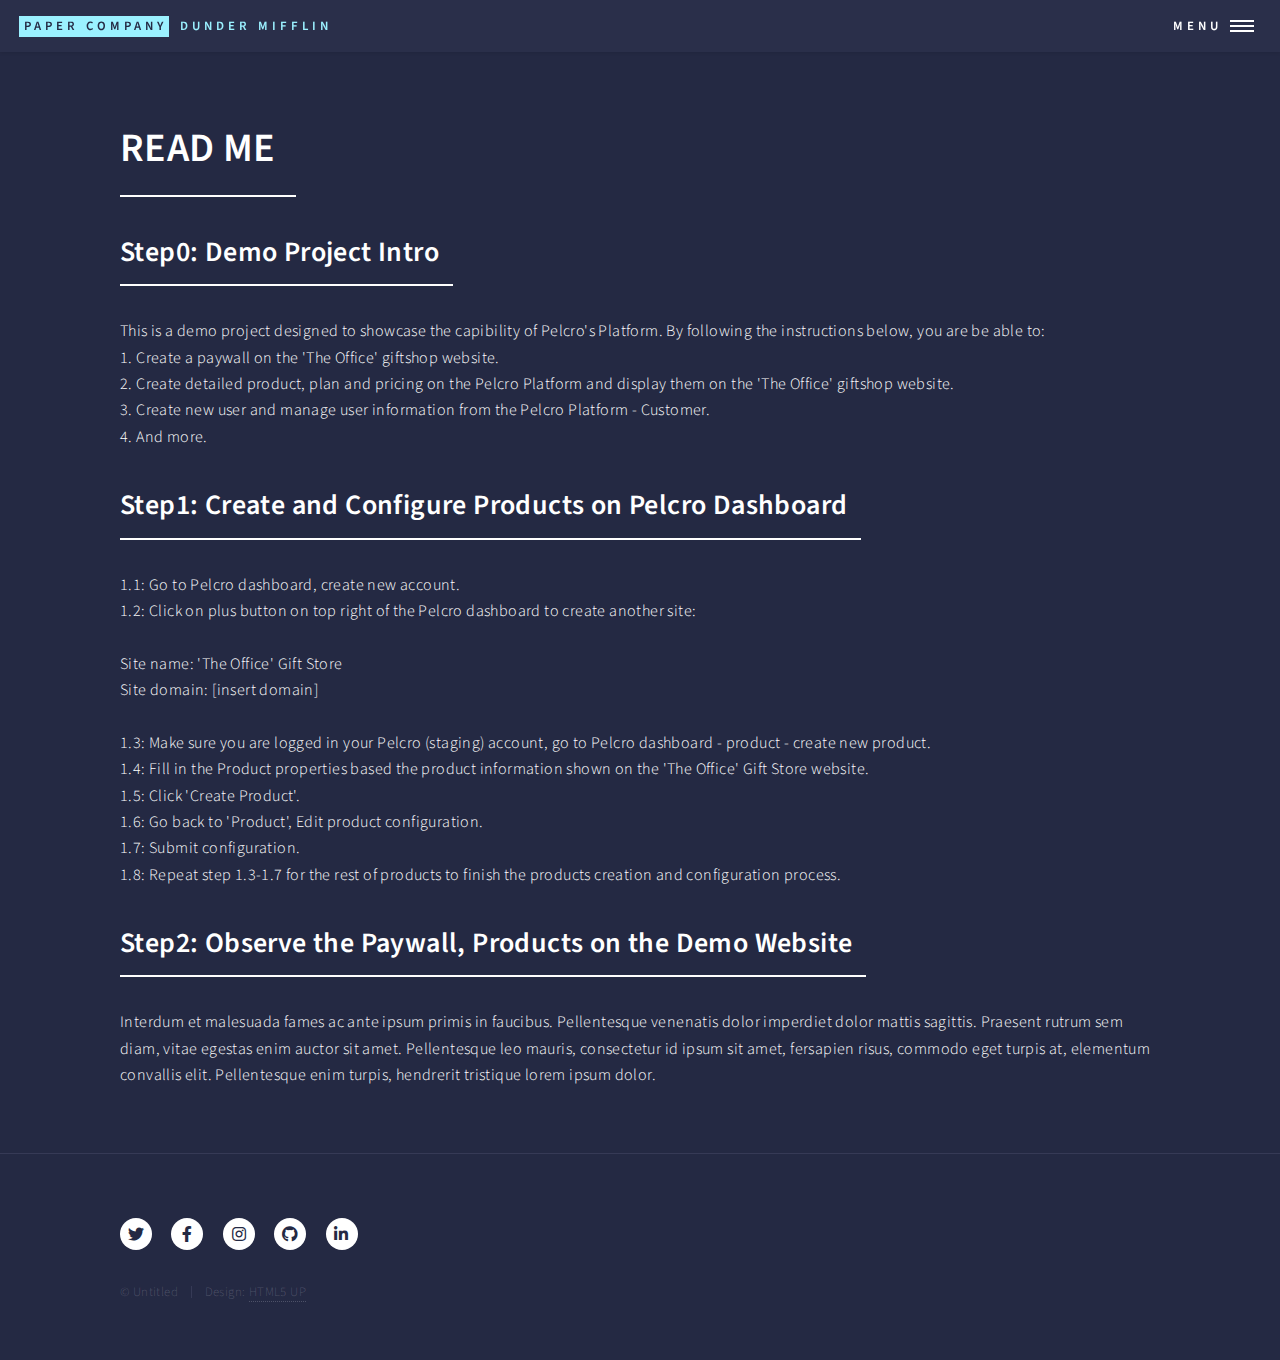
==== instructions.html @ be185d5e "deleted readme" ====
<!DOCTYPE HTML>
<!--
	Forty by HTML5 UP
	html5up.net | @ajlkn
	Free for personal and commercial use under the CCA 3.0 license (html5up.net/license)
-->
<html>
	<head>
			<title>README</title>
		<meta charset="utf-8" />
		<meta name="viewport" content="width=device-width, initial-scale=1, user-scalable=no" />
		<link rel="stylesheet" href="assets/css/main.css" />
		<noscript><link rel="stylesheet" href="assets/css/noscript.css" /></noscript>
	</head>
	<body class="is-preload">

		<!-- Wrapper -->
			<div id="wrapper">

				<!-- Header -->
					<header id="header">
						<a href="index.html" class="logo"><strong>Paper Company</strong> <span>Dunder Mifflin</span></a>
						<nav>
							<a href="#menu">Menu</a>
						</nav>
					</header>

				<!-- Menu -->
					<nav id="menu">
						<ul class="links">
							<li><a href="index.html">Home</a></li>
							<li><a href="instructions.html">READ ME</a></li>
						</ul>
						<ul class="actions stacked">
							<li><a href="index.html?view=register" class="button primary fit">Sign Up</a></li>
							<li><a href="index.html?view=login" class="button fit">Log In</a></li>
						</ul>
					</nav>

				<!-- Main -->
					<div id="main" class="alt">

						<!-- One -->
							<section id="one">
								<div class="inner">




									<header class="major">
										<h1>READ ME</h1>
									</header>


									<header class="major">
										<h2>Step0: Demo Project Intro</h1>

									</header>
										<p>This is a demo project designed to showcase the capibility of Pelcro's Platform. By following the instructions below, you are be able to: <br>
											1. Create a paywall on the 'The Office' giftshop website. <br>
											2. Create detailed product, plan and pricing on the Pelcro Platform and display them on the 'The Office' giftshop website. <br>
											3. Create new user and manage user information from the Pelcro Platform - Customer. <br>
											4. And more. </p>


									<header class="major">
										<h2>Step1: Create and Configure Products on Pelcro Dashboard</h1>

									</header>
									<p>1.1: Go to Pelcro dashboard, create new account.<br>

										1.2: Click on plus button on top right of the Pelcro dashboard to create another site: <br>
										<br>
										Site name: 'The Office' Gift Store <br>
										Site domain: [insert domain] <br><br>
										1.3: Make sure you are logged in your Pelcro (staging) account, go to Pelcro dashboard - product - create new product. <br>
										1.4: Fill in the Product properties based the product information shown on the 'The Office' Gift Store website. <br>
										1.5: Click 'Create Product'. <br>
										1.6: Go back to 'Product', Edit product configuration. <br>
										1.7: Submit configuration. <br>
										1.8: Repeat step 1.3-1.7 for the rest of products to finish the products creation and configuration process.


									</p>



									<header class="major">
										<h2>Step2: Observe the Paywall, Products on the Demo Website</h1>

									</header>
										<p>Interdum et malesuada fames ac ante ipsum primis in faucibus. Pellentesque venenatis dolor imperdiet dolor mattis sagittis. Praesent rutrum sem diam, vitae egestas enim auctor sit amet. Pellentesque leo mauris, consectetur id ipsum sit amet, fersapien risus, commodo eget turpis at, elementum convallis elit. Pellentesque enim turpis, hendrerit tristique lorem ipsum dolor.</p>



							</section>

					</div>



				<!-- Footer -->
					<footer id="footer">
						<div class="inner">
							<ul class="icons">
								<li><a href="#" class="icon brands alt fa-twitter"><span class="label">Twitter</span></a></li>
								<li><a href="#" class="icon brands alt fa-facebook-f"><span class="label">Facebook</span></a></li>
								<li><a href="#" class="icon brands alt fa-instagram"><span class="label">Instagram</span></a></li>
								<li><a href="#" class="icon brands alt fa-github"><span class="label">GitHub</span></a></li>
								<li><a href="#" class="icon brands alt fa-linkedin-in"><span class="label">LinkedIn</span></a></li>
							</ul>
							<ul class="copyright">
								<li>&copy; Untitled</li><li>Design: <a href="https://html5up.net">HTML5 UP</a></li>
							</ul>
						</div>
					</footer>

			</div>

		<!-- Scripts -->
			<script src="assets/js/jquery.min.js"></script>
			<script src="assets/js/jquery.scrolly.min.js"></script>
			<script src="assets/js/jquery.scrollex.min.js"></script>
			<script src="assets/js/browser.min.js"></script>
			<script src="assets/js/breakpoints.min.js"></script>
			<script src="assets/js/util.js"></script>
			<script src="assets/js/main.js"></script>

	</body>
</html>
---- assets/css/main.css ----
@import url(fontawesome-all.min.css);
@import url("https://fonts.googleapis.com/css?family=Source+Sans+Pro:300,300italic,600,600italic");

/*
	Forty by HTML5 UP
	html5up.net | @ajlkn
	Free for personal and commercial use under the CCA 3.0 license (html5up.net/license)
*/

html, body, div, span, applet, object,
iframe, h1, h2, h3, h4, h5, h6, p, blockquote,
pre, a, abbr, acronym, address, big, cite,
code, del, dfn, em, img, ins, kbd, q, s, samp,
small, strike, strong, sub, sup, tt, var, b,
u, i, center, dl, dt, dd, ol, ul, li, fieldset,
form, label, legend, table, caption, tbody,
tfoot, thead, tr, th, td, article, aside,
canvas, details, embed, figure, figcaption,
footer, header, hgroup, menu, nav, output, ruby,
section, summary, time, mark, audio, video {
	margin: 0;
	padding: 0;
	border: 0;
	font-size: 100%;
	font: inherit;
	vertical-align: baseline;}

article, aside, details, figcaption, figure,
footer, header, hgroup, menu, nav, section {
	display: block;}

body {
	line-height: 1;
}

ol, ul {
	list-style: none;
}

blockquote, q {
	quotes: none;
}

	blockquote:before, blockquote:after, q:before, q:after {
		content: '';
		content: none;
	}

table {
	border-collapse: collapse;
	border-spacing: 0;
}

body {
	-webkit-text-size-adjust: none;
}

mark {
	background-color: transparent;
	color: inherit;
}

input::-moz-focus-inner {
	border: 0;
	padding: 0;
}

input, select, textarea {
	-moz-appearance: none;
	-webkit-appearance: none;
	-ms-appearance: none;
	appearance: none;
}

/* Basic */

	@-ms-viewport {
		width: device-width;
	}

	body {
		-ms-overflow-style: scrollbar;
	}

	@media screen and (max-width: 480px) {

		html, body {
			min-width: 320px;
		}

	}

	html {
		box-sizing: border-box;
	}

	*, *:before, *:after {
		box-sizing: inherit;
	}

	body {
		background: #242943;
	}

		body.is-preload *, body.is-preload *:before, body.is-preload *:after {
			-moz-animation: none !important;
			-webkit-animation: none !important;
			-ms-animation: none !important;
			animation: none !important;
			-moz-transition: none !important;
			-webkit-transition: none !important;
			-ms-transition: none !important;
			transition: none !important;
		}

/* Type */

	body, input, select, textarea {
		color: #ffffff;
		font-family: "Source Sans Pro", Helvetica, sans-serif;
		font-size: 17pt;
		font-weight: 300;
		letter-spacing: 0.025em;
		line-height: 1.65;
	}

		@media screen and (max-width: 1680px) {

			body, input, select, textarea {
				font-size: 14pt;
			}

		}

		@media screen and (max-width: 1280px) {

			body, input, select, textarea {
				font-size: 12pt;
			}

		}

		@media screen and (max-width: 360px) {

			body, input, select, textarea {
				font-size: 11pt;
			}

		}

	a {
		-moz-transition: color 0.2s ease-in-out, border-bottom-color 0.2s ease-in-out;
		-webkit-transition: color 0.2s ease-in-out, border-bottom-color 0.2s ease-in-out;
		-ms-transition: color 0.2s ease-in-out, border-bottom-color 0.2s ease-in-out;
		transition: color 0.2s ease-in-out, border-bottom-color 0.2s ease-in-out;
		border-bottom: dotted 1px;
		color: inherit;
		text-decoration: none;
	}

		a:hover {
			border-bottom-color: transparent;
			color: #9bf1ff !important;
		}

		a:active {
			color: #53e3fb !important;
		}

	strong, b {
		color: #ffffff;
		font-weight: 600;
	}

	em, i {
		font-style: italic;
	}

	p {
		margin: 0 0 2em 0;
	}

	h1, h2, h3, h4, h5, h6 {
		color: #ffffff;
		font-weight: 600;
		line-height: 1.65;
		margin: 0 0 1em 0;
	}

		h1 a, h2 a, h3 a, h4 a, h5 a, h6 a {
			color: inherit;
			border-bottom: 0;
		}

	h1 {
		font-size: 2.5em;
	}

	h2 {
		font-size: 1.75em;
	}

	h3 {
		font-size: 1.35em;
	}

	h4 {
		font-size: 1.1em;
	}

	h5 {
		font-size: 0.9em;
	}

	h6 {
		font-size: 0.7em;
	}

	@media screen and (max-width: 736px) {

		h1 {
			font-size: 2em;
		}

		h2 {
			font-size: 1.5em;
		}

		h3 {
			font-size: 1.25em;
		}

	}

	sub {
		font-size: 0.8em;
		position: relative;
		top: 0.5em;
	}

	sup {
		font-size: 0.8em;
		position: relative;
		top: -0.5em;
	}

	blockquote {
		border-left: solid 4px rgba(212, 212, 255, 0.1);
		font-style: italic;
		margin: 0 0 2em 0;
		padding: 0.5em 0 0.5em 2em;
	}

	code {
		background: rgba(212, 212, 255, 0.035);
		font-family: "Courier New", monospace;
		font-size: 0.9em;
		margin: 0 0.25em;
		padding: 0.25em 0.65em;
	}

	pre {
		-webkit-overflow-scrolling: touch;
		font-family: "Courier New", monospace;
		font-size: 0.9em;
		margin: 0 0 2em 0;
	}

		pre code {
			display: block;
			line-height: 1.75;
			padding: 1em 1.5em;
			overflow-x: auto;
		}

	hr {
		border: 0;
		border-bottom: solid 1px rgba(212, 212, 255, 0.1);
		margin: 2em 0;
	}

		hr.major {
			margin: 3em 0;
		}

	.align-left {
		text-align: left;
	}

	.align-center {
		text-align: center;
	}

	.align-right {
		text-align: right;
	}

/* Row */

	.row {
		display: flex;
		flex-wrap: wrap;
		box-sizing: border-box;
		align-items: stretch;
	}

		.row > * {
			box-sizing: border-box;
		}

		.row.gtr-uniform > * > :last-child {
			margin-bottom: 0;
		}

		.row.aln-left {
			justify-content: flex-start;
		}

		.row.aln-center {
			justify-content: center;
		}

		.row.aln-right {
			justify-content: flex-end;
		}

		.row.aln-top {
			align-items: flex-start;
		}

		.row.aln-middle {
			align-items: center;
		}

		.row.aln-bottom {
			align-items: flex-end;
		}

		.row > .imp {
			order: -1;
		}

		.row > .col-1 {
			width: 8.33333%;
		}

		.row > .off-1 {
			margin-left: 8.33333%;
		}

		.row > .col-2 {
			width: 16.66667%;
		}

		.row > .off-2 {
			margin-left: 16.66667%;
		}

		.row > .col-3 {
			width: 25%;
		}

		.row > .off-3 {
			margin-left: 25%;
		}

		.row > .col-4 {
			width: 33.33333%;
		}

		.row > .off-4 {
			margin-left: 33.33333%;
		}

		.row > .col-5 {
			width: 41.66667%;
		}

		.row > .off-5 {
			margin-left: 41.66667%;
		}

		.row > .col-6 {
			width: 50%;
		}

		.row > .off-6 {
			margin-left: 50%;
		}

		.row > .col-7 {
			width: 58.33333%;
		}

		.row > .off-7 {
			margin-left: 58.33333%;
		}

		.row > .col-8 {
			width: 66.66667%;
		}

		.row > .off-8 {
			margin-left: 66.66667%;
		}

		.row > .col-9 {
			width: 75%;
		}

		.row > .off-9 {
			margin-left: 75%;
		}

		.row > .col-10 {
			width: 83.33333%;
		}

		.row > .off-10 {
			margin-left: 83.33333%;
		}

		.row > .col-11 {
			width: 91.66667%;
		}

		.row > .off-11 {
			margin-left: 91.66667%;
		}

		.row > .col-12 {
			width: 100%;
		}

		.row > .off-12 {
			margin-left: 100%;
		}

		.row.gtr-0 {
			margin-top: 0;
			margin-left: 0em;
		}

			.row.gtr-0 > * {
				padding: 0 0 0 0em;
			}

			.row.gtr-0.gtr-uniform {
				margin-top: 0em;
			}

				.row.gtr-0.gtr-uniform > * {
					padding-top: 0em;
				}

		.row.gtr-25 {
			margin-top: 0;
			margin-left: -0.5em;
		}

			.row.gtr-25 > * {
				padding: 0 0 0 0.5em;
			}

			.row.gtr-25.gtr-uniform {
				margin-top: -0.5em;
			}

				.row.gtr-25.gtr-uniform > * {
					padding-top: 0.5em;
				}

		.row.gtr-50 {
			margin-top: 0;
			margin-left: -1em;
		}

			.row.gtr-50 > * {
				padding: 0 0 0 1em;
			}

			.row.gtr-50.gtr-uniform {
				margin-top: -1em;
			}

				.row.gtr-50.gtr-uniform > * {
					padding-top: 1em;
				}

		.row {
			margin-top: 0;
			margin-left: -2em;
		}

			.row > * {
				padding: 0 0 0 2em;
			}

			.row.gtr-uniform {
				margin-top: -2em;
			}

				.row.gtr-uniform > * {
					padding-top: 2em;
				}

		.row.gtr-150 {
			margin-top: 0;
			margin-left: -3em;
		}

			.row.gtr-150 > * {
				padding: 0 0 0 3em;
			}

			.row.gtr-150.gtr-uniform {
				margin-top: -3em;
			}

				.row.gtr-150.gtr-uniform > * {
					padding-top: 3em;
				}

		.row.gtr-200 {
			margin-top: 0;
			margin-left: -4em;
		}

			.row.gtr-200 > * {
				padding: 0 0 0 4em;
			}

			.row.gtr-200.gtr-uniform {
				margin-top: -4em;
			}

				.row.gtr-200.gtr-uniform > * {
					padding-top: 4em;
				}

		@media screen and (max-width: 1680px) {

			.row {
				display: flex;
				flex-wrap: wrap;
				box-sizing: border-box;
				align-items: stretch;
			}

				.row > * {
					box-sizing: border-box;
				}

				.row.gtr-uniform > * > :last-child {
					margin-bottom: 0;
				}

				.row.aln-left {
					justify-content: flex-start;
				}

				.row.aln-center {
					justify-content: center;
				}

				.row.aln-right {
					justify-content: flex-end;
				}

				.row.aln-top {
					align-items: flex-start;
				}

				.row.aln-middle {
					align-items: center;
				}

				.row.aln-bottom {
					align-items: flex-end;
				}

				.row > .imp-xlarge {
					order: -1;
				}

				.row > .col-1-xlarge {
					width: 8.33333%;
				}

				.row > .off-1-xlarge {
					margin-left: 8.33333%;
				}

				.row > .col-2-xlarge {
					width: 16.66667%;
				}

				.row > .off-2-xlarge {
					margin-left: 16.66667%;
				}

				.row > .col-3-xlarge {
					width: 25%;
				}

				.row > .off-3-xlarge {
					margin-left: 25%;
				}

				.row > .col-4-xlarge {
					width: 33.33333%;
				}

				.row > .off-4-xlarge {
					margin-left: 33.33333%;
				}

				.row > .col-5-xlarge {
					width: 41.66667%;
				}

				.row > .off-5-xlarge {
					margin-left: 41.66667%;
				}

				.row > .col-6-xlarge {
					width: 50%;
				}

				.row > .off-6-xlarge {
					margin-left: 50%;
				}

				.row > .col-7-xlarge {
					width: 58.33333%;
				}

				.row > .off-7-xlarge {
					margin-left: 58.33333%;
				}

				.row > .col-8-xlarge {
					width: 66.66667%;
				}

				.row > .off-8-xlarge {
					margin-left: 66.66667%;
				}

				.row > .col-9-xlarge {
					width: 75%;
				}

				.row > .off-9-xlarge {
					margin-left: 75%;
				}

				.row > .col-10-xlarge {
					width: 83.33333%;
				}

				.row > .off-10-xlarge {
					margin-left: 83.33333%;
				}

				.row > .col-11-xlarge {
					width: 91.66667%;
				}

				.row > .off-11-xlarge {
					margin-left: 91.66667%;
				}

				.row > .col-12-xlarge {
					width: 100%;
				}

				.row > .off-12-xlarge {
					margin-left: 100%;
				}

				.row.gtr-0 {
					margin-top: 0;
					margin-left: 0em;
				}

					.row.gtr-0 > * {
						padding: 0 0 0 0em;
					}

					.row.gtr-0.gtr-uniform {
						margin-top: 0em;
					}

						.row.gtr-0.gtr-uniform > * {
							padding-top: 0em;
						}

				.row.gtr-25 {
					margin-top: 0;
					margin-left: -0.5em;
				}

					.row.gtr-25 > * {
						padding: 0 0 0 0.5em;
					}

					.row.gtr-25.gtr-uniform {
						margin-top: -0.5em;
					}

						.row.gtr-25.gtr-uniform > * {
							padding-top: 0.5em;
						}

				.row.gtr-50 {
					margin-top: 0;
					margin-left: -1em;
				}

					.row.gtr-50 > * {
						padding: 0 0 0 1em;
					}

					.row.gtr-50.gtr-uniform {
						margin-top: -1em;
					}

						.row.gtr-50.gtr-uniform > * {
							padding-top: 1em;
						}

				.row {
					margin-top: 0;
					margin-left: -2em;
				}

					.row > * {
						padding: 0 0 0 2em;
					}

					.row.gtr-uniform {
						margin-top: -2em;
					}

						.row.gtr-uniform > * {
							padding-top: 2em;
						}

				.row.gtr-150 {
					margin-top: 0;
					margin-left: -3em;
				}

					.row.gtr-150 > * {
						padding: 0 0 0 3em;
					}

					.row.gtr-150.gtr-uniform {
						margin-top: -3em;
					}

						.row.gtr-150.gtr-uniform > * {
							padding-top: 3em;
						}

				.row.gtr-200 {
					margin-top: 0;
					margin-left: -4em;
				}

					.row.gtr-200 > * {
						padding: 0 0 0 4em;
					}

					.row.gtr-200.gtr-uniform {
						margin-top: -4em;
					}

						.row.gtr-200.gtr-uniform > * {
							padding-top: 4em;
						}

		}

		@media screen and (max-width: 1280px) {

			.row {
				display: flex;
				flex-wrap: wrap;
				box-sizing: border-box;
				align-items: stretch;
			}

				.row > * {
					box-sizing: border-box;
				}

				.row.gtr-uniform > * > :last-child {
					margin-bottom: 0;
				}

				.row.aln-left {
					justify-content: flex-start;
				}

				.row.aln-center {
					justify-content: center;
				}

				.row.aln-right {
					justify-content: flex-end;
				}

				.row.aln-top {
					align-items: flex-start;
				}

				.row.aln-middle {
					align-items: center;
				}

				.row.aln-bottom {
					align-items: flex-end;
				}

				.row > .imp-large {
					order: -1;
				}

				.row > .col-1-large {
					width: 8.33333%;
				}

				.row > .off-1-large {
					margin-left: 8.33333%;
				}

				.row > .col-2-large {
					width: 16.66667%;
				}

				.row > .off-2-large {
					margin-left: 16.66667%;
				}

				.row > .col-3-large {
					width: 25%;
				}

				.row > .off-3-large {
					margin-left: 25%;
				}

				.row > .col-4-large {
					width: 33.33333%;
				}

				.row > .off-4-large {
					margin-left: 33.33333%;
				}

				.row > .col-5-large {
					width: 41.66667%;
				}

				.row > .off-5-large {
					margin-left: 41.66667%;
				}

				.row > .col-6-large {
					width: 50%;
				}

				.row > .off-6-large {
					margin-left: 50%;
				}

				.row > .col-7-large {
					width: 58.33333%;
				}

				.row > .off-7-large {
					margin-left: 58.33333%;
				}

				.row > .col-8-large {
					width: 66.66667%;
				}

				.row > .off-8-large {
					margin-left: 66.66667%;
				}

				.row > .col-9-large {
					width: 75%;
				}

				.row > .off-9-large {
					margin-left: 75%;
				}

				.row > .col-10-large {
					width: 83.33333%;
				}

				.row > .off-10-large {
					margin-left: 83.33333%;
				}

				.row > .col-11-large {
					width: 91.66667%;
				}

				.row > .off-11-large {
					margin-left: 91.66667%;
				}

				.row > .col-12-large {
					width: 100%;
				}

				.row > .off-12-large {
					margin-left: 100%;
				}

				.row.gtr-0 {
					margin-top: 0;
					margin-left: 0em;
				}

					.row.gtr-0 > * {
						padding: 0 0 0 0em;
					}

					.row.gtr-0.gtr-uniform {
						margin-top: 0em;
					}

						.row.gtr-0.gtr-uniform > * {
							padding-top: 0em;
						}

				.row.gtr-25 {
					margin-top: 0;
					margin-left: -0.375em;
				}

					.row.gtr-25 > * {
						padding: 0 0 0 0.375em;
					}

					.row.gtr-25.gtr-uniform {
						margin-top: -0.375em;
					}

						.row.gtr-25.gtr-uniform > * {
							padding-top: 0.375em;
						}

				.row.gtr-50 {
					margin-top: 0;
					margin-left: -0.75em;
				}

					.row.gtr-50 > * {
						padding: 0 0 0 0.75em;
					}

					.row.gtr-50.gtr-uniform {
						margin-top: -0.75em;
					}

						.row.gtr-50.gtr-uniform > * {
							padding-top: 0.75em;
						}

				.row {
					margin-top: 0;
					margin-left: -1.5em;
				}

					.row > * {
						padding: 0 0 0 1.5em;
					}

					.row.gtr-uniform {
						margin-top: -1.5em;
					}

						.row.gtr-uniform > * {
							padding-top: 1.5em;
						}

				.row.gtr-150 {
					margin-top: 0;
					margin-left: -2.25em;
				}

					.row.gtr-150 > * {
						padding: 0 0 0 2.25em;
					}

					.row.gtr-150.gtr-uniform {
						margin-top: -2.25em;
					}

						.row.gtr-150.gtr-uniform > * {
							padding-top: 2.25em;
						}

				.row.gtr-200 {
					margin-top: 0;
					margin-left: -3em;
				}

					.row.gtr-200 > * {
						padding: 0 0 0 3em;
					}

					.row.gtr-200.gtr-uniform {
						margin-top: -3em;
					}

						.row.gtr-200.gtr-uniform > * {
							padding-top: 3em;
						}

		}

		@media screen and (max-width: 980px) {

			.row {
				display: flex;
				flex-wrap: wrap;
				box-sizing: border-box;
				align-items: stretch;
			}

				.row > * {
					box-sizing: border-box;
				}

				.row.gtr-uniform > * > :last-child {
					margin-bottom: 0;
				}

				.row.aln-left {
					justify-content: flex-start;
				}

				.row.aln-center {
					justify-content: center;
				}

				.row.aln-right {
					justify-content: flex-end;
				}

				.row.aln-top {
					align-items: flex-start;
				}

				.row.aln-middle {
					align-items: center;
				}

				.row.aln-bottom {
					align-items: flex-end;
				}

				.row > .imp-medium {
					order: -1;
				}

				.row > .col-1-medium {
					width: 8.33333%;
				}

				.row > .off-1-medium {
					margin-left: 8.33333%;
				}

				.row > .col-2-medium {
					width: 16.66667%;
				}

				.row > .off-2-medium {
					margin-left: 16.66667%;
				}

				.row > .col-3-medium {
					width: 25%;
				}

				.row > .off-3-medium {
					margin-left: 25%;
				}

				.row > .col-4-medium {
					width: 33.33333%;
				}

				.row > .off-4-medium {
					margin-left: 33.33333%;
				}

				.row > .col-5-medium {
					width: 41.66667%;
				}

				.row > .off-5-medium {
					margin-left: 41.66667%;
				}

				.row > .col-6-medium {
					width: 50%;
				}

				.row > .off-6-medium {
					margin-left: 50%;
				}

				.row > .col-7-medium {
					width: 58.33333%;
				}

				.row > .off-7-medium {
					margin-left: 58.33333%;
				}

				.row > .col-8-medium {
					width: 66.66667%;
				}

				.row > .off-8-medium {
					margin-left: 66.66667%;
				}

				.row > .col-9-medium {
					width: 75%;
				}

				.row > .off-9-medium {
					margin-left: 75%;
				}

				.row > .col-10-medium {
					width: 83.33333%;
				}

				.row > .off-10-medium {
					margin-left: 83.33333%;
				}

				.row > .col-11-medium {
					width: 91.66667%;
				}

				.row > .off-11-medium {
					margin-left: 91.66667%;
				}

				.row > .col-12-medium {
					width: 100%;
				}

				.row > .off-12-medium {
					margin-left: 100%;
				}

				.row.gtr-0 {
					margin-top: 0;
					margin-left: 0em;
				}

					.row.gtr-0 > * {
						padding: 0 0 0 0em;
					}

					.row.gtr-0.gtr-uniform {
						margin-top: 0em;
					}

						.row.gtr-0.gtr-uniform > * {
							padding-top: 0em;
						}

				.row.gtr-25 {
					margin-top: 0;
					margin-left: -0.375em;
				}

					.row.gtr-25 > * {
						padding: 0 0 0 0.375em;
					}

					.row.gtr-25.gtr-uniform {
						margin-top: -0.375em;
					}

						.row.gtr-25.gtr-uniform > * {
							padding-top: 0.375em;
						}

				.row.gtr-50 {
					margin-top: 0;
					margin-left: -0.75em;
				}

					.row.gtr-50 > * {
						padding: 0 0 0 0.75em;
					}

					.row.gtr-50.gtr-uniform {
						margin-top: -0.75em;
					}

						.row.gtr-50.gtr-uniform > * {
							padding-top: 0.75em;
						}

				.row {
					margin-top: 0;
					margin-left: -1.5em;
				}

					.row > * {
						padding: 0 0 0 1.5em;
					}

					.row.gtr-uniform {
						margin-top: -1.5em;
					}

						.row.gtr-uniform > * {
							padding-top: 1.5em;
						}

				.row.gtr-150 {
					margin-top: 0;
					margin-left: -2.25em;
				}

					.row.gtr-150 > * {
						padding: 0 0 0 2.25em;
					}

					.row.gtr-150.gtr-uniform {
						margin-top: -2.25em;
					}

						.row.gtr-150.gtr-uniform > * {
							padding-top: 2.25em;
						}

				.row.gtr-200 {
					margin-top: 0;
					margin-left: -3em;
				}

					.row.gtr-200 > * {
						padding: 0 0 0 3em;
					}

					.row.gtr-200.gtr-uniform {
						margin-top: -3em;
					}

						.row.gtr-200.gtr-uniform > * {
							padding-top: 3em;
						}

		}

		@media screen and (max-width: 736px) {

			.row {
				display: flex;
				flex-wrap: wrap;
				box-sizing: border-box;
				align-items: stretch;
			}

				.row > * {
					box-sizing: border-box;
				}

				.row.gtr-uniform > * > :last-child {
					margin-bottom: 0;
				}

				.row.aln-left {
					justify-content: flex-start;
				}

				.row.aln-center {
					justify-content: center;
				}

				.row.aln-right {
					justify-content: flex-end;
				}

				.row.aln-top {
					align-items: flex-start;
				}

				.row.aln-middle {
					align-items: center;
				}

				.row.aln-bottom {
					align-items: flex-end;
				}

				.row > .imp-small {
					order: -1;
				}

				.row > .col-1-small {
					width: 8.33333%;
				}

				.row > .off-1-small {
					margin-left: 8.33333%;
				}

				.row > .col-2-small {
					width: 16.66667%;
				}

				.row > .off-2-small {
					margin-left: 16.66667%;
				}

				.row > .col-3-small {
					width: 25%;
				}

				.row > .off-3-small {
					margin-left: 25%;
				}

				.row > .col-4-small {
					width: 33.33333%;
				}

				.row > .off-4-small {
					margin-left: 33.33333%;
				}

				.row > .col-5-small {
					width: 41.66667%;
				}

				.row > .off-5-small {
					margin-left: 41.66667%;
				}

				.row > .col-6-small {
					width: 50%;
				}

				.row > .off-6-small {
					margin-left: 50%;
				}

				.row > .col-7-small {
					width: 58.33333%;
				}

				.row > .off-7-small {
					margin-left: 58.33333%;
				}

				.row > .col-8-small {
					width: 66.66667%;
				}

				.row > .off-8-small {
					margin-left: 66.66667%;
				}

				.row > .col-9-small {
					width: 75%;
				}

				.row > .off-9-small {
					margin-left: 75%;
				}

				.row > .col-10-small {
					width: 83.33333%;
				}

				.row > .off-10-small {
					margin-left: 83.33333%;
				}

				.row > .col-11-small {
					width: 91.66667%;
				}

				.row > .off-11-small {
					margin-left: 91.66667%;
				}

				.row > .col-12-small {
					width: 100%;
				}

				.row > .off-12-small {
					margin-left: 100%;
				}

				.row.gtr-0 {
					margin-top: 0;
					margin-left: 0em;
				}

					.row.gtr-0 > * {
						padding: 0 0 0 0em;
					}

					.row.gtr-0.gtr-uniform {
						margin-top: 0em;
					}

						.row.gtr-0.gtr-uniform > * {
							padding-top: 0em;
						}

				.row.gtr-25 {
					margin-top: 0;
					margin-left: -0.3125em;
				}

					.row.gtr-25 > * {
						padding: 0 0 0 0.3125em;
					}

					.row.gtr-25.gtr-uniform {
						margin-top: -0.3125em;
					}

						.row.gtr-25.gtr-uniform > * {
							padding-top: 0.3125em;
						}

				.row.gtr-50 {
					margin-top: 0;
					margin-left: -0.625em;
				}

					.row.gtr-50 > * {
						padding: 0 0 0 0.625em;
					}

					.row.gtr-50.gtr-uniform {
						margin-top: -0.625em;
					}

						.row.gtr-50.gtr-uniform > * {
							padding-top: 0.625em;
						}

				.row {
					margin-top: 0;
					margin-left: -1.25em;
				}

					.row > * {
						padding: 0 0 0 1.25em;
					}

					.row.gtr-uniform {
						margin-top: -1.25em;
					}

						.row.gtr-uniform > * {
							padding-top: 1.25em;
						}

				.row.gtr-150 {
					margin-top: 0;
					margin-left: -1.875em;
				}

					.row.gtr-150 > * {
						padding: 0 0 0 1.875em;
					}

					.row.gtr-150.gtr-uniform {
						margin-top: -1.875em;
					}

						.row.gtr-150.gtr-uniform > * {
							padding-top: 1.875em;
						}

				.row.gtr-200 {
					margin-top: 0;
					margin-left: -2.5em;
				}

					.row.gtr-200 > * {
						padding: 0 0 0 2.5em;
					}

					.row.gtr-200.gtr-uniform {
						margin-top: -2.5em;
					}

						.row.gtr-200.gtr-uniform > * {
							padding-top: 2.5em;
						}

		}

		@media screen and (max-width: 480px) {

			.row {
				display: flex;
				flex-wrap: wrap;
				box-sizing: border-box;
				align-items: stretch;
			}

				.row > * {
					box-sizing: border-box;
				}

				.row.gtr-uniform > * > :last-child {
					margin-bottom: 0;
				}

				.row.aln-left {
					justify-content: flex-start;
				}

				.row.aln-center {
					justify-content: center;
				}

				.row.aln-right {
					justify-content: flex-end;
				}

				.row.aln-top {
					align-items: flex-start;
				}

				.row.aln-middle {
					align-items: center;
				}

				.row.aln-bottom {
					align-items: flex-end;
				}

				.row > .imp-xsmall {
					order: -1;
				}

				.row > .col-1-xsmall {
					width: 8.33333%;
				}

				.row > .off-1-xsmall {
					margin-left: 8.33333%;
				}

				.row > .col-2-xsmall {
					width: 16.66667%;
				}

				.row > .off-2-xsmall {
					margin-left: 16.66667%;
				}

				.row > .col-3-xsmall {
					width: 25%;
				}

				.row > .off-3-xsmall {
					margin-left: 25%;
				}

				.row > .col-4-xsmall {
					width: 33.33333%;
				}

				.row > .off-4-xsmall {
					margin-left: 33.33333%;
				}

				.row > .col-5-xsmall {
					width: 41.66667%;
				}

				.row > .off-5-xsmall {
					margin-left: 41.66667%;
				}

				.row > .col-6-xsmall {
					width: 50%;
				}

				.row > .off-6-xsmall {
					margin-left: 50%;
				}

				.row > .col-7-xsmall {
					width: 58.33333%;
				}

				.row > .off-7-xsmall {
					margin-left: 58.33333%;
				}

				.row > .col-8-xsmall {
					width: 66.66667%;
				}

				.row > .off-8-xsmall {
					margin-left: 66.66667%;
				}

				.row > .col-9-xsmall {
					width: 75%;
				}

				.row > .off-9-xsmall {
					margin-left: 75%;
				}

				.row > .col-10-xsmall {
					width: 83.33333%;
				}

				.row > .off-10-xsmall {
					margin-left: 83.33333%;
				}

				.row > .col-11-xsmall {
					width: 91.66667%;
				}

				.row > .off-11-xsmall {
					margin-left: 91.66667%;
				}

				.row > .col-12-xsmall {
					width: 100%;
				}

				.row > .off-12-xsmall {
					margin-left: 100%;
				}

				.row.gtr-0 {
					margin-top: 0;
					margin-left: 0em;
				}

					.row.gtr-0 > * {
						padding: 0 0 0 0em;
					}

					.row.gtr-0.gtr-uniform {
						margin-top: 0em;
					}

						.row.gtr-0.gtr-uniform > * {
							padding-top: 0em;
						}

				.row.gtr-25 {
					margin-top: 0;
					margin-left: -0.3125em;
				}

					.row.gtr-25 > * {
						padding: 0 0 0 0.3125em;
					}

					.row.gtr-25.gtr-uniform {
						margin-top: -0.3125em;
					}

						.row.gtr-25.gtr-uniform > * {
							padding-top: 0.3125em;
						}

				.row.gtr-50 {
					margin-top: 0;
					margin-left: -0.625em;
				}

					.row.gtr-50 > * {
						padding: 0 0 0 0.625em;
					}

					.row.gtr-50.gtr-uniform {
						margin-top: -0.625em;
					}

						.row.gtr-50.gtr-uniform > * {
							padding-top: 0.625em;
						}

				.row {
					margin-top: 0;
					margin-left: -1.25em;
				}

					.row > * {
						padding: 0 0 0 1.25em;
					}

					.row.gtr-uniform {
						margin-top: -1.25em;
					}

						.row.gtr-uniform > * {
							padding-top: 1.25em;
						}

				.row.gtr-150 {
					margin-top: 0;
					margin-left: -1.875em;
				}

					.row.gtr-150 > * {
						padding: 0 0 0 1.875em;
					}

					.row.gtr-150.gtr-uniform {
						margin-top: -1.875em;
					}

						.row.gtr-150.gtr-uniform > * {
							padding-top: 1.875em;
						}

				.row.gtr-200 {
					margin-top: 0;
					margin-left: -2.5em;
				}

					.row.gtr-200 > * {
						padding: 0 0 0 2.5em;
					}

					.row.gtr-200.gtr-uniform {
						margin-top: -2.5em;
					}

						.row.gtr-200.gtr-uniform > * {
							padding-top: 2.5em;
						}

		}

/* Section/Article */

	section.special, article.special {
		text-align: center;
	}

	header.major {
		width: -moz-max-content;
		width: -webkit-max-content;
		width: -ms-max-content;
		width: max-content;
		margin-bottom: 2em;
	}

		header.major > :first-child {
			margin-bottom: 0;
			width: calc(100% + 0.5em);
		}

			header.major > :first-child:after {
				content: '';
				background-color: #ffffff;
				display: block;
				height: 2px;
				margin: 0.325em 0 0.5em 0;
				width: 100%;
			}

		header.major > p {
			font-size: 0.7em;
			font-weight: 600;
			letter-spacing: 0.25em;
			margin-bottom: 0;
			text-transform: uppercase;
		}

		body.is-ie header.major > :first-child:after {
			max-width: 9em;
		}

		body.is-ie header.major > h1:after {
			max-width: 100% !important;
		}

	@media screen and (max-width: 736px) {

		header.major > p br {
			display: none;
		}

	}

/* Form */

	form {
		margin: 0 0 2em 0;
	}

		form > :last-child {
			margin-bottom: 0;
		}

		form > .fields {
			display: -moz-flex;
			display: -webkit-flex;
			display: -ms-flex;
			display: flex;
			-moz-flex-wrap: wrap;
			-webkit-flex-wrap: wrap;
			-ms-flex-wrap: wrap;
			flex-wrap: wrap;
			width: calc(100% + 3em);
			margin: -1.5em 0 2em -1.5em;
		}

			form > .fields > .field {
				-moz-flex-grow: 0;
				-webkit-flex-grow: 0;
				-ms-flex-grow: 0;
				flex-grow: 0;
				-moz-flex-shrink: 0;
				-webkit-flex-shrink: 0;
				-ms-flex-shrink: 0;
				flex-shrink: 0;
				padding: 1.5em 0 0 1.5em;
				width: calc(100% - 1.5em);
			}

				form > .fields > .field.half {
					width: calc(50% - 0.75em);
				}

				form > .fields > .field.third {
					width: calc(100%/3 - 0.5em);
				}

				form > .fields > .field.quarter {
					width: calc(25% - 0.375em);
				}

		@media screen and (max-width: 480px) {

			form > .fields {
				width: calc(100% + 3em);
				margin: -1.5em 0 2em -1.5em;
			}

				form > .fields > .field {
					padding: 1.5em 0 0 1.5em;
					width: calc(100% - 1.5em);
				}

					form > .fields > .field.half {
						width: calc(100% - 1.5em);
					}

					form > .fields > .field.third {
						width: calc(100% - 1.5em);
					}

					form > .fields > .field.quarter {
						width: calc(100% - 1.5em);
					}

		}

	label {
		color: #ffffff;
		display: block;
		font-size: 0.8em;
		font-weight: 600;
		letter-spacing: 0.25em;
		margin: 0 0 1em 0;
		text-transform: uppercase;
	}

	input[type="text"],
	input[type="password"],
	input[type="email"],
	input[type="tel"],
	input[type="search"],
	input[type="url"],
	select,
	textarea {
		-moz-appearance: none;
		-webkit-appearance: none;
		-ms-appearance: none;
		appearance: none;
		background: rgba(212, 212, 255, 0.035);
		border: none;
		border-radius: 0;
		color: inherit;
		display: block;
		outline: 0;
		padding: 0 1em;
		text-decoration: none;
		width: 100%;
	}

		input[type="text"]:invalid,
		input[type="password"]:invalid,
		input[type="email"]:invalid,
		input[type="tel"]:invalid,
		input[type="search"]:invalid,
		input[type="url"]:invalid,
		select:invalid,
		textarea:invalid {
			box-shadow: none;
		}

		input[type="text"]:focus,
		input[type="password"]:focus,
		input[type="email"]:focus,
		input[type="tel"]:focus,
		input[type="search"]:focus,
		input[type="url"]:focus,
		select:focus,
		textarea:focus {
			border-color: #9bf1ff;
			box-shadow: 0 0 0 2px #9bf1ff;
		}

	select {
		background-image: url("data:image/svg+xml;charset=utf8,%3Csvg xmlns='http://www.w3.org/2000/svg' width='40' height='40' preserveAspectRatio='none' viewBox='0 0 40 40'%3E%3Cpath d='M9.4,12.3l10.4,10.4l10.4-10.4c0.2-0.2,0.5-0.4,0.9-0.4c0.3,0,0.6,0.1,0.9,0.4l3.3,3.3c0.2,0.2,0.4,0.5,0.4,0.9 c0,0.4-0.1,0.6-0.4,0.9L20.7,31.9c-0.2,0.2-0.5,0.4-0.9,0.4c-0.3,0-0.6-0.1-0.9-0.4L4.3,17.3c-0.2-0.2-0.4-0.5-0.4-0.9 c0-0.4,0.1-0.6,0.4-0.9l3.3-3.3c0.2-0.2,0.5-0.4,0.9-0.4S9.1,12.1,9.4,12.3z' fill='rgba(212, 212, 255, 0.1)' /%3E%3C/svg%3E");
		background-size: 1.25rem;
		background-repeat: no-repeat;
		background-position: calc(100% - 1rem) center;
		height: 2.75em;
		padding-right: 2.75em;
		text-overflow: ellipsis;
	}

		select option {
			color: #ffffff;
			background: #242943;
		}

		select:focus::-ms-value {
			background-color: transparent;
		}

		select::-ms-expand {
			display: none;
		}

	input[type="text"],
	input[type="password"],
	input[type="email"],
	input[type="tel"],
	input[type="search"],
	input[type="url"],
	select {
		height: 2.75em;
	}

	textarea {
		padding: 0.75em 1em;
	}

	input[type="checkbox"],
	input[type="radio"] {
		-moz-appearance: none;
		-webkit-appearance: none;
		-ms-appearance: none;
		appearance: none;
		display: block;
		float: left;
		margin-right: -2em;
		opacity: 0;
		width: 1em;
		z-index: -1;
	}

		input[type="checkbox"] + label,
		input[type="radio"] + label {
			text-decoration: none;
			color: #ffffff;
			cursor: pointer;
			display: inline-block;
			font-weight: 300;
			padding-left: 2.65em;
			padding-right: 0.75em;
			position: relative;
		}

			input[type="checkbox"] + label:before,
			input[type="radio"] + label:before {
				-moz-osx-font-smoothing: grayscale;
				-webkit-font-smoothing: antialiased;
				display: inline-block;
				font-style: normal;
				font-variant: normal;
				text-rendering: auto;
				line-height: 1;
				text-transform: none !important;
				font-family: 'Font Awesome 5 Free';
				font-weight: 900;
			}

			input[type="checkbox"] + label:before,
			input[type="radio"] + label:before {
				background: rgba(212, 212, 255, 0.035);
				content: '';
				display: inline-block;
				font-size: 0.8em;
				height: 2.0625em;
				left: 0;
				letter-spacing: 0;
				line-height: 2.0625em;
				position: absolute;
				text-align: center;
				top: 0;
				width: 2.0625em;
			}

		input[type="checkbox"]:checked + label:before,
		input[type="radio"]:checked + label:before {
			background: #ffffff;
			border-color: #9bf1ff;
			content: '\f00c';
			color: #242943;
		}

		input[type="checkbox"]:focus + label:before,
		input[type="radio"]:focus + label:before {
			box-shadow: 0 0 0 2px #9bf1ff;
		}

	input[type="radio"] + label:before {
		border-radius: 100%;
	}

	::-webkit-input-placeholder {
		color: rgba(244, 244, 255, 0.2) !important;
		opacity: 1.0;
	}

	:-moz-placeholder {
		color: rgba(244, 244, 255, 0.2) !important;
		opacity: 1.0;
	}

	::-moz-placeholder {
		color: rgba(244, 244, 255, 0.2) !important;
		opacity: 1.0;
	}

	:-ms-input-placeholder {
		color: rgba(244, 244, 255, 0.2) !important;
		opacity: 1.0;
	}

/* Box */

	.box {
		border: solid 1px rgba(212, 212, 255, 0.1);
		margin-bottom: 2em;
		padding: 1.5em;
	}

		.box > :last-child,
		.box > :last-child > :last-child,
		.box > :last-child > :last-child > :last-child {
			margin-bottom: 0;
		}

		.box.alt {
			border: 0;
			border-radius: 0;
			padding: 0;
		}

/* Icon */

	.icon {
		text-decoration: none;
		border-bottom: none;
		position: relative;
	}

		.icon:before {
			-moz-osx-font-smoothing: grayscale;
			-webkit-font-smoothing: antialiased;
			display: inline-block;
			font-style: normal;
			font-variant: normal;
			text-rendering: auto;
			line-height: 1;
			text-transform: none !important;
			font-family: 'Font Awesome 5 Free';
			font-weight: 400;
		}

		.icon > .label {
			display: none;
		}

		.icon:before {
			line-height: inherit;
		}

		.icon.solid:before {
			font-weight: 900;
		}

		.icon.brands:before {
			font-family: 'Font Awesome 5 Brands';
		}

		.icon.alt:before {
			background-color: #ffffff;
			border-radius: 100%;
			color: #242943;
			display: inline-block;
			height: 2em;
			line-height: 2em;
			text-align: center;
			width: 2em;
		}

	a.icon.alt:before {
		-moz-transition: background-color 0.2s ease-in-out;
		-webkit-transition: background-color 0.2s ease-in-out;
		-ms-transition: background-color 0.2s ease-in-out;
		transition: background-color 0.2s ease-in-out;
	}

	a.icon.alt:hover:before {
		background-color: #6fc3df;
	}

	a.icon.alt:active:before {
		background-color: #37a6cb;
	}

/* Image */

	.image {
		border: 0;
		display: inline-block;
		position: relative;
	}

		.image img {
			display: block;
		}

		.image.left, .image.right {
			max-width: 30%;
		}

			.image.left img, .image.right img {
				width: 100%;
			}

		.image.left {
			float: left;
			margin: 0 1.5em 1.25em 0;
			top: 0.25em;
		}

		.image.right {
			float: right;
			margin: 0 0 1.25em 1.5em;
			top: 0.25em;
		}

		.image.fit {
			display: block;
			margin: 0 0 2em 0;
			width: 100%;
		}

			.image.fit img {
				width: 100%;
			}

		.image.main {
			display: block;
			margin: 2.5em 0;
			width: 100%;
		}

			.image.main img {
				width: 100%;
			}

			@media screen and (max-width: 736px) {

				.image.main {
					margin: 1.5em 0;
				}

			}

/* List */

	ol {
		list-style: decimal;
		margin: 0 0 2em 0;
		padding-left: 1.25em;
	}

		ol li {
			padding-left: 0.25em;
		}

	ul {
		list-style: disc;
		margin: 0 0 2em 0;
		padding-left: 1em;
	}

		ul li {
			padding-left: 0.5em;
		}

		ul.alt {
			list-style: none;
			padding-left: 0;
		}

			ul.alt li {
				border-top: solid 1px rgba(212, 212, 255, 0.1);
				padding: 0.5em 0;
			}

				ul.alt li:first-child {
					border-top: 0;
					padding-top: 0;
				}

	dl {
		margin: 0 0 2em 0;
	}

		dl dt {
			display: block;
			font-weight: 600;
			margin: 0 0 1em 0;
		}

		dl dd {
			margin-left: 2em;
		}

/* Actions */

	ul.actions {
		display: -moz-flex;
		display: -webkit-flex;
		display: -ms-flex;
		display: flex;
		cursor: default;
		list-style: none;
		margin-left: -1em;
		padding-left: 0;
	}

		ul.actions li {
			padding: 0 0 0 1em;
			vertical-align: middle;
		}

		ul.actions.special {
			-moz-justify-content: center;
			-webkit-justify-content: center;
			-ms-justify-content: center;
			justify-content: center;
			width: 100%;
			margin-left: 0;
		}

			ul.actions.special li:first-child {
				padding-left: 0;
			}

		ul.actions.stacked {
			-moz-flex-direction: column;
			-webkit-flex-direction: column;
			-ms-flex-direction: column;
			flex-direction: column;
			margin-left: 0;
		}

			ul.actions.stacked li {
				padding: 1.3em 0 0 0;
			}

				ul.actions.stacked li:first-child {
					padding-top: 0;
				}

		ul.actions.fit {
			width: calc(100% + 1em);
		}

			ul.actions.fit li {
				-moz-flex-grow: 1;
				-webkit-flex-grow: 1;
				-ms-flex-grow: 1;
				flex-grow: 1;
				-moz-flex-shrink: 1;
				-webkit-flex-shrink: 1;
				-ms-flex-shrink: 1;
				flex-shrink: 1;
				width: 100%;
			}

				ul.actions.fit li > * {
					width: 100%;
				}

			ul.actions.fit.stacked {
				width: 100%;
			}

/* Icons */

	ul.icons {
		cursor: default;
		list-style: none;
		padding-left: 0;
	}

		ul.icons li {
			display: inline-block;
			padding: 0 1em 0 0;
		}

			ul.icons li:last-child {
				padding-right: 0;
			}

		@media screen and (max-width: 736px) {

			ul.icons li {
				padding: 0 0.75em 0 0;
			}

		}

/* Pagination */

	ul.pagination {
		cursor: default;
		list-style: none;
		padding-left: 0;
	}

		ul.pagination li {
			display: inline-block;
			padding-left: 0;
			vertical-align: middle;
		}

			ul.pagination li > .page {
				-moz-transition: background-color 0.2s ease-in-out, color 0.2s ease-in-out;
				-webkit-transition: background-color 0.2s ease-in-out, color 0.2s ease-in-out;
				-ms-transition: background-color 0.2s ease-in-out, color 0.2s ease-in-out;
				transition: background-color 0.2s ease-in-out, color 0.2s ease-in-out;
				border-bottom: 0;
				display: inline-block;
				font-size: 0.8em;
				font-weight: 600;
				height: 1.5em;
				line-height: 1.5em;
				margin: 0 0.125em;
				min-width: 1.5em;
				padding: 0 0.5em;
				text-align: center;
			}

				ul.pagination li > .page.active {
					background-color: #ffffff;
					color: #242943;
				}

					ul.pagination li > .page.active:hover {
						background-color: #9bf1ff;
						color: #242943 !important;
					}

					ul.pagination li > .page.active:active {
						background-color: #53e3fb;
					}

			ul.pagination li:first-child {
				padding-right: 0.75em;
			}

			ul.pagination li:last-child {
				padding-left: 0.75em;
			}

		@media screen and (max-width: 480px) {

			ul.pagination li:nth-child(n+2):nth-last-child(n+2) {
				display: none;
			}

			ul.pagination li:first-child {
				padding-right: 0;
			}

		}

/* Table */

	.table-wrapper {
		-webkit-overflow-scrolling: touch;
		overflow-x: auto;
	}

	table {
		margin: 0 0 2em 0;
		width: 100%;
	}

		table tbody tr {
			border: solid 1px rgba(212, 212, 255, 0.1);
			border-left: 0;
			border-right: 0;
		}

			table tbody tr:nth-child(2n + 1) {
				background-color: rgba(212, 212, 255, 0.035);
			}

		table td {
			padding: 0.75em 0.75em;
		}

		table th {
			color: #ffffff;
			font-size: 0.9em;
			font-weight: 600;
			padding: 0 0.75em 0.75em 0.75em;
			text-align: left;
		}

		table thead {
			border-bottom: solid 2px rgba(212, 212, 255, 0.1);
		}

		table tfoot {
			border-top: solid 2px rgba(212, 212, 255, 0.1);
		}

		table.alt {
			border-collapse: separate;
		}

			table.alt tbody tr td {
				border: solid 1px rgba(212, 212, 255, 0.1);
				border-left-width: 0;
				border-top-width: 0;
			}

				table.alt tbody tr td:first-child {
					border-left-width: 1px;
				}

			table.alt tbody tr:first-child td {
				border-top-width: 1px;
			}

			table.alt thead {
				border-bottom: 0;
			}

			table.alt tfoot {
				border-top: 0;
			}

/* Button */

	input[type="submit"],
	input[type="reset"],
	input[type="button"],
	button,
	.button {
		-moz-appearance: none;
		-webkit-appearance: none;
		-ms-appearance: none;
		appearance: none;
		-moz-transition: background-color 0.2s ease-in-out, box-shadow 0.2s ease-in-out, color 0.2s ease-in-out;
		-webkit-transition: background-color 0.2s ease-in-out, box-shadow 0.2s ease-in-out, color 0.2s ease-in-out;
		-ms-transition: background-color 0.2s ease-in-out, box-shadow 0.2s ease-in-out, color 0.2s ease-in-out;
		transition: background-color 0.2s ease-in-out, box-shadow 0.2s ease-in-out, color 0.2s ease-in-out;
		background-color: transparent;
		border: 0;
		border-radius: 0;
		box-shadow: inset 0 0 0 2px #ffffff;
		color: #ffffff;
		cursor: pointer;
		display: inline-block;
		font-size: 0.8em;
		font-weight: 600;
		height: 3.5em;
		letter-spacing: 0.25em;
		line-height: 3.5em;
		padding: 0 1.75em;
		text-align: center;
		text-decoration: none;
		text-transform: uppercase;
		white-space: nowrap;
	}

		input[type="submit"]:hover, input[type="submit"]:active,
		input[type="reset"]:hover,
		input[type="reset"]:active,
		input[type="button"]:hover,
		input[type="button"]:active,
		button:hover,
		button:active,
		.button:hover,
		.button:active {
			box-shadow: inset 0 0 0 2px #9bf1ff;
			color: #9bf1ff;
		}

		input[type="submit"]:active,
		input[type="reset"]:active,
		input[type="button"]:active,
		button:active,
		.button:active {
			background-color: rgba(155, 241, 255, 0.1);
			box-shadow: inset 0 0 0 2px #53e3fb;
			color: #53e3fb;
		}

		input[type="submit"].icon:before,
		input[type="reset"].icon:before,
		input[type="button"].icon:before,
		button.icon:before,
		.button.icon:before {
			margin-right: 0.5em;
		}

		input[type="submit"].fit,
		input[type="reset"].fit,
		input[type="button"].fit,
		button.fit,
		.button.fit {
			width: 100%;
		}

		input[type="submit"].small,
		input[type="reset"].small,
		input[type="button"].small,
		button.small,
		.button.small {
			font-size: 0.6em;
		}

		input[type="submit"].large,
		input[type="reset"].large,
		input[type="button"].large,
		button.large,
		.button.large {
			font-size: 1.25em;
			height: 3em;
			line-height: 3em;
		}

		input[type="submit"].next,
		input[type="reset"].next,
		input[type="button"].next,
		button.next,
		.button.next {
			padding-right: 4.5em;
			position: relative;
		}

			input[type="submit"].next:before, input[type="submit"].next:after,
			input[type="reset"].next:before,
			input[type="reset"].next:after,
			input[type="button"].next:before,
			input[type="button"].next:after,
			button.next:before,
			button.next:after,
			.button.next:before,
			.button.next:after {
				-moz-transition: opacity 0.2s ease-in-out;
				-webkit-transition: opacity 0.2s ease-in-out;
				-ms-transition: opacity 0.2s ease-in-out;
				transition: opacity 0.2s ease-in-out;
				background-position: center right;
				background-repeat: no-repeat;
				background-size: 36px 24px;
				content: '';
				display: block;
				height: 100%;
				position: absolute;
				right: 1.5em;
				top: 0;
				vertical-align: middle;
				width: 36px;
			}

			input[type="submit"].next:before,
			input[type="reset"].next:before,
			input[type="button"].next:before,
			button.next:before,
			.button.next:before {
				background-image: url("data:image/svg+xml;charset=utf8,%3Csvg xmlns='http://www.w3.org/2000/svg' xmlns:xlink='http://www.w3.org/1999/xlink' width='36px' height='24px' viewBox='0 0 36 24' zoomAndPan='disable'%3E%3Cstyle%3Eline %7B stroke: %23ffffff%3B stroke-width: 2px%3B %7D%3C/style%3E%3Cline x1='0' y1='12' x2='34' y2='12' /%3E%3Cline x1='25' y1='4' x2='34' y2='12.5' /%3E%3Cline x1='25' y1='20' x2='34' y2='11.5' /%3E%3C/svg%3E");
			}

			input[type="submit"].next:after,
			input[type="reset"].next:after,
			input[type="button"].next:after,
			button.next:after,
			.button.next:after {
				background-image: url("data:image/svg+xml;charset=utf8,%3Csvg xmlns='http://www.w3.org/2000/svg' xmlns:xlink='http://www.w3.org/1999/xlink' width='36px' height='24px' viewBox='0 0 36 24' zoomAndPan='disable'%3E%3Cstyle%3Eline %7B stroke: %239bf1ff%3B stroke-width: 2px%3B %7D%3C/style%3E%3Cline x1='0' y1='12' x2='34' y2='12' /%3E%3Cline x1='25' y1='4' x2='34' y2='12.5' /%3E%3Cline x1='25' y1='20' x2='34' y2='11.5' /%3E%3C/svg%3E");
				opacity: 0;
				z-index: 1;
			}

			input[type="submit"].next:hover:after, input[type="submit"].next:active:after,
			input[type="reset"].next:hover:after,
			input[type="reset"].next:active:after,
			input[type="button"].next:hover:after,
			input[type="button"].next:active:after,
			button.next:hover:after,
			button.next:active:after,
			.button.next:hover:after,
			.button.next:active:after {
				opacity: 1;
			}

			@media screen and (max-width: 1280px) {

				input[type="submit"].next,
				input[type="reset"].next,
				input[type="button"].next,
				button.next,
				.button.next {
					padding-right: 5em;
				}

			}

		input[type="submit"].primary,
		input[type="reset"].primary,
		input[type="button"].primary,
		button.primary,
		.button.primary {
			background-color: #ffffff;
			box-shadow: none;
			color: #242943;
		}

			input[type="submit"].primary:hover, input[type="submit"].primary:active,
			input[type="reset"].primary:hover,
			input[type="reset"].primary:active,
			input[type="button"].primary:hover,
			input[type="button"].primary:active,
			button.primary:hover,
			button.primary:active,
			.button.primary:hover,
			.button.primary:active {
				background-color: #9bf1ff;
				color: #242943 !important;
			}

			input[type="submit"].primary:active,
			input[type="reset"].primary:active,
			input[type="button"].primary:active,
			button.primary:active,
			.button.primary:active {
				background-color: #53e3fb;
			}

		input[type="submit"].disabled, input[type="submit"]:disabled,
		input[type="reset"].disabled,
		input[type="reset"]:disabled,
		input[type="button"].disabled,
		input[type="button"]:disabled,
		button.disabled,
		button:disabled,
		.button.disabled,
		.button:disabled {
			pointer-events: none;
			cursor: default;
			opacity: 0.25;
		}

/* Tiles */

	.tiles {
		display: -moz-flex;
		display: -webkit-flex;
		display: -ms-flex;
		display: flex;
		-moz-flex-wrap: wrap;
		-webkit-flex-wrap: wrap;
		-ms-flex-wrap: wrap;
		flex-wrap: wrap;
		border-top: 0 !important;
	}

		.tiles + * {
			border-top: 0 !important;
		}

		.tiles article {
			-moz-align-items: center;
			-webkit-align-items: center;
			-ms-align-items: center;
			align-items: center;
			display: -moz-flex;
			display: -webkit-flex;
			display: -ms-flex;
			display: flex;
			-moz-transition: -moz-transform 0.25s ease, opacity 0.25s ease, -moz-filter 1s ease, -webkit-filter 1s ease;
			-webkit-transition: -webkit-transform 0.25s ease, opacity 0.25s ease, -webkit-filter 1s ease, -webkit-filter 1s ease;
			-ms-transition: -ms-transform 0.25s ease, opacity 0.25s ease, -ms-filter 1s ease, -webkit-filter 1s ease;
			transition: transform 0.25s ease, opacity 0.25s ease, filter 1s ease, -webkit-filter 1s ease;
			padding: 4em 4em 2em 4em ;
			background-position: center;
			background-repeat: no-repeat;
			background-size: cover;
			cursor: default;
			height: 40vh;
			max-height: 40em;
			min-height: 23em;
			overflow: hidden;
			position: relative;
			width: 40%;
		}

			.tiles article .image {
				display: none;
			}

			.tiles article header {
				position: relative;
				z-index: 3;
			}

			.tiles article h3 {
				font-size: 1.75em;
			}

				.tiles article h3 a:hover {
					color: inherit !important;
				}

			.tiles article .link.primary {
				border: 0;
				height: 100%;
				left: 0;
				position: absolute;
				top: 0;
				width: 100%;
				z-index: 4;
			}

			.tiles article:before {
				-moz-transition: opacity 0.5s ease;
				-webkit-transition: opacity 0.5s ease;
				-ms-transition: opacity 0.5s ease;
				transition: opacity 0.5s ease;
				bottom: 0;
				content: '';
				display: block;
				height: 100%;
				left: 0;
				opacity: 0.85;
				position: absolute;
				width: 100%;
				z-index: 2;
			}

			.tiles article:after {
				background-color: rgba(36, 41, 67, 0.25);
				content: '';
				display: block;
				height: 100%;
				left: 0;
				position: absolute;
				top: 0;
				width: 100%;
				z-index: 1;
			}

			.tiles article:hover:before {
				opacity: 0;
			}

			.tiles article.is-transitioning {
				-moz-transform: scale(0.95);
				-webkit-transform: scale(0.95);
				-ms-transform: scale(0.95);
				transform: scale(0.95);
				-moz-filter: blur(0.5em);
				-webkit-filter: blur(0.5em);
				-ms-filter: blur(0.5em);
				filter: blur(0.5em);
				opacity: 0;
			}

			.tiles article:nth-child(4n - 1), .tiles article:nth-child(4n - 2) {
				width: 60%;
			}

			.tiles article:nth-child(6n - 5):before {
				background-color: #6fc3df;
			}

			.tiles article:nth-child(6n - 4):before {
				background-color: #8d82c4;
			}

			.tiles article:nth-child(6n - 3):before {
				background-color: #ec8d81;
			}

			.tiles article:nth-child(6n - 2):before {
				background-color: #e7b788;
			}

			.tiles article:nth-child(6n - 1):before {
				background-color: #8ea9e8;
			}

			.tiles article:nth-child(6n):before {
				background-color: #87c5a4;
			}

		@media screen and (max-width: 1280px) {

			.tiles article {
				padding: 4em 3em 2em 3em ;
				height: 30vh;
				max-height: 30em;
				min-height: 20em;
			}

		}

		@media screen and (max-width: 980px) {

			.tiles article {
				width: 50% !important;
			}

		}

		@media screen and (max-width: 736px) {

			.tiles article {
				padding: 3em 1.5em 1em 1.5em ;
				height: 16em;
				max-height: none;
				min-height: 0;
			}

				.tiles article h3 {
					font-size: 1.5em;
				}

		}

		@media screen and (max-width: 480px) {

			.tiles {
				display: block;
			}

				.tiles article {
					height: 20em;
					width: 100% !important;
				}

		}

/* Contact Method */

	.contact-method {
		margin: 0 0 2em 0;
		padding-left: 3.25em;
		position: relative;
	}

		.contact-method .icon {
			left: 0;
			position: absolute;
			top: 0;
		}

		.contact-method h3 {
			margin: 0 0 0.5em 0;
		}

/* Spotlights */

	.spotlights {
		border-top: 0 !important;
	}

		.spotlights + * {
			border-top: 0 !important;
		}

		.spotlights > section {
			display: -moz-flex;
			display: -webkit-flex;
			display: -ms-flex;
			display: flex;
			-moz-flex-direction: row;
			-webkit-flex-direction: row;
			-ms-flex-direction: row;
			flex-direction: row;
			background-color: #2e3450;
		}

			.spotlights > section > .image {
				background-position: center center;
				background-size: cover;
				border-radius: 0;
				display: block;
				position: relative;
				width: 30%;
			}

				.spotlights > section > .image img {
					border-radius: 0;
					display: block;
					width: 100%;
				}

				.spotlights > section > .image:before {
					background: rgba(36, 41, 67, 0.9);
					content: '';
					display: block;
					height: 100%;
					left: 0;
					opacity: 0;
					position: absolute;
					top: 0;
					width: 100%;
				}

			.spotlights > section > .content {
				display: -moz-flex;
				display: -webkit-flex;
				display: -ms-flex;
				display: flex;
				-moz-flex-direction: column;
				-webkit-flex-direction: column;
				-ms-flex-direction: column;
				flex-direction: column;
				-moz-justify-content: center;
				-webkit-justify-content: center;
				-ms-justify-content: center;
				justify-content: center;
				-moz-align-items: center;
				-webkit-align-items: center;
				-ms-align-items: center;
				align-items: center;
				padding: 2em 3em 0.1em 3em ;
				width: 70%;
			}

				.spotlights > section > .content > .inner {
					margin: 0 auto;
					max-width: 100%;
					width: 65em;
				}

			.spotlights > section:nth-child(2n) {
				-moz-flex-direction: row-reverse;
				-webkit-flex-direction: row-reverse;
				-ms-flex-direction: row-reverse;
				flex-direction: row-reverse;
				background-color: #333856;
			}

				.spotlights > section:nth-child(2n) > .content {
					-moz-align-items: -moz-flex-end;
					-webkit-align-items: -webkit-flex-end;
					-ms-align-items: -ms-flex-end;
					align-items: flex-end;
				}

		@media screen and (max-width: 1680px) {

			.spotlights > section > .image {
				width: 40%;
			}

			.spotlights > section > .content {
				width: 60%;
			}

		}

		@media screen and (max-width: 1280px) {

			.spotlights > section > .image {
				width: 45%;
			}

			.spotlights > section > .content {
				width: 55%;
			}

		}

		@media screen and (max-width: 980px) {

			.spotlights > section {
				display: block;
			}

				.spotlights > section > .image {
					width: 100%;
				}

				.spotlights > section > .content {
					padding: 4em 3em 2em 3em ;
					width: 100%;
				}

		}

		@media screen and (max-width: 736px) {

			.spotlights > section > .content {
				padding: 3em 1.5em 1em 1.5em ;
			}

		}

/* Header */

	@-moz-keyframes reveal-header {
		0% {
			top: -4em;
			opacity: 0;
		}

		100% {
			top: 0;
			opacity: 1;
		}
	}

	@-webkit-keyframes reveal-header {
		0% {
			top: -4em;
			opacity: 0;
		}

		100% {
			top: 0;
			opacity: 1;
		}
	}

	@-ms-keyframes reveal-header {
		0% {
			top: -4em;
			opacity: 0;
		}

		100% {
			top: 0;
			opacity: 1;
		}
	}

	@keyframes reveal-header {
		0% {
			top: -4em;
			opacity: 0;
		}

		100% {
			top: 0;
			opacity: 1;
		}
	}

	#header {
		display: -moz-flex;
		display: -webkit-flex;
		display: -ms-flex;
		display: flex;
		background-color: #2a2f4a;
		box-shadow: 0 0 0.25em 0 rgba(0, 0, 0, 0.15);
		cursor: default;
		font-weight: 600;
		height: 3.25em;
		left: 0;
		letter-spacing: 0.25em;
		line-height: 3.25em;
		margin: 0;
		position: fixed;
		text-transform: uppercase;
		top: 0;
		width: 100%;
		z-index: 10000;
	}

		#header .logo {
			border: 0;
			display: inline-block;
			font-size: 0.8em;
			height: inherit;
			line-height: inherit;
			padding: 0 1.5em;
		}

			#header .logo strong {
				-moz-transition: background-color 0.2s ease-in-out, color 0.2s ease-in-out;
				-webkit-transition: background-color 0.2s ease-in-out, color 0.2s ease-in-out;
				-ms-transition: background-color 0.2s ease-in-out, color 0.2s ease-in-out;
				transition: background-color 0.2s ease-in-out, color 0.2s ease-in-out;
				background-color: #ffffff;
				color: #242943;
				display: inline-block;
				line-height: 1.65em;
				margin-right: 0.325em;
				padding: 0 0.125em 0 0.375em;
			}

			#header .logo:hover strong {
				background-color: #9bf1ff;
			}

			#header .logo:active strong {
				background-color: #53e3fb;
			}

		#header nav {
			display: -moz-flex;
			display: -webkit-flex;
			display: -ms-flex;
			display: flex;
			-moz-justify-content: -moz-flex-end;
			-webkit-justify-content: -webkit-flex-end;
			-ms-justify-content: -ms-flex-end;
			justify-content: flex-end;
			-moz-flex-grow: 1;
			-webkit-flex-grow: 1;
			-ms-flex-grow: 1;
			flex-grow: 1;
			height: inherit;
			line-height: inherit;
		}

			#header nav a {
				border: 0;
				display: block;
				font-size: 0.8em;
				height: inherit;
				line-height: inherit;
				padding: 0 0.75em;
				position: relative;
				vertical-align: middle;
			}

				#header nav a:last-child {
					padding-right: 1.5em;
				}

				#header nav a[href="#menu"] {
					padding-right: 3.325em !important;
				}

					#header nav a[href="#menu"]:before, #header nav a[href="#menu"]:after {
						background-image: url("data:image/svg+xml;charset=utf8,%3Csvg xmlns='http://www.w3.org/2000/svg' width='24' height='32' viewBox='0 0 24 32' preserveAspectRatio='none'%3E%3Cstyle%3Eline %7B stroke-width: 2px%3B stroke: %23ffffff%3B %7D%3C/style%3E%3Cline x1='0' y1='11' x2='24' y2='11' /%3E%3Cline x1='0' y1='21' x2='24' y2='21' /%3E%3Cline x1='0' y1='16' x2='24' y2='16' /%3E%3C/svg%3E");
						background-position: center;
						background-repeat: no-repeat;
						background-size: 24px 32px;
						content: '';
						display: block;
						height: 100%;
						position: absolute;
						right: 1.5em;
						top: 0;
						vertical-align: middle;
						width: 24px;
					}

					#header nav a[href="#menu"]:after {
						-moz-transition: opacity 0.2s ease-in-out;
						-webkit-transition: opacity 0.2s ease-in-out;
						-ms-transition: opacity 0.2s ease-in-out;
						transition: opacity 0.2s ease-in-out;
						background-image: url("data:image/svg+xml;charset=utf8,%3Csvg xmlns='http://www.w3.org/2000/svg' width='24' height='32' viewBox='0 0 24 32' preserveAspectRatio='none'%3E%3Cstyle%3Eline %7B stroke-width: 2px%3B stroke: %239bf1ff%3B %7D%3C/style%3E%3Cline x1='0' y1='11' x2='24' y2='11' /%3E%3Cline x1='0' y1='21' x2='24' y2='21' /%3E%3Cline x1='0' y1='16' x2='24' y2='16' /%3E%3C/svg%3E");
						opacity: 0;
						z-index: 1;
					}

					#header nav a[href="#menu"]:hover:after, #header nav a[href="#menu"]:active:after {
						opacity: 1;
					}

					#header nav a[href="#menu"]:last-child {
						padding-right: 3.875em !important;
					}

						#header nav a[href="#menu"]:last-child:before, #header nav a[href="#menu"]:last-child:after {
							right: 2em;
						}

		#header.reveal {
			-moz-animation: reveal-header 0.35s ease;
			-webkit-animation: reveal-header 0.35s ease;
			-ms-animation: reveal-header 0.35s ease;
			animation: reveal-header 0.35s ease;
		}

		#header.alt {
			-moz-transition: opacity 2.5s ease;
			-webkit-transition: opacity 2.5s ease;
			-ms-transition: opacity 2.5s ease;
			transition: opacity 2.5s ease;
			-moz-transition-delay: 0.75s;
			-webkit-transition-delay: 0.75s;
			-ms-transition-delay: 0.75s;
			transition-delay: 0.75s;
			-moz-animation: none;
			-webkit-animation: none;
			-ms-animation: none;
			animation: none;
			background-color: transparent;
			box-shadow: none;
			position: absolute;
		}

			#header.alt.style1 .logo strong {
				color: #6fc3df;
			}

			#header.alt.style2 .logo strong {
				color: #8d82c4;
			}

			#header.alt.style3 .logo strong {
				color: #ec8d81;
			}

			#header.alt.style4 .logo strong {
				color: #e7b788;
			}

			#header.alt.style5 .logo strong {
				color: #8ea9e8;
			}

			#header.alt.style6 .logo strong {
				color: #87c5a4;
			}

		body.is-preload #header.alt {
			opacity: 0;
		}

		@media screen and (max-width: 1680px) {

			#header nav a[href="#menu"] {
				padding-right: 3.75em !important;
			}

				#header nav a[href="#menu"]:last-child {
					padding-right: 4.25em !important;
				}

		}

		@media screen and (max-width: 1280px) {

			#header nav a[href="#menu"] {
				padding-right: 4em !important;
			}

				#header nav a[href="#menu"]:last-child {
					padding-right: 4.5em !important;
				}

		}

		@media screen and (max-width: 736px) {

			#header {
				height: 2.75em;
				line-height: 2.75em;
			}

				#header .logo {
					padding: 0 1em;
				}

				#header nav a {
					padding: 0 0.5em;
				}

					#header nav a:last-child {
						padding-right: 1em;
					}

					#header nav a[href="#menu"] {
						padding-right: 3.25em !important;
					}

						#header nav a[href="#menu"]:before, #header nav a[href="#menu"]:after {
							right: 0.75em;
						}

						#header nav a[href="#menu"]:last-child {
							padding-right: 4em !important;
						}

							#header nav a[href="#menu"]:last-child:before, #header nav a[href="#menu"]:last-child:after {
								right: 1.5em;
							}

		}

		@media screen and (max-width: 480px) {

			#header .logo span {
				display: none;
			}

			#header nav a[href="#menu"] {
				overflow: hidden;
				padding-right: 0 !important;
				text-indent: 5em;
				white-space: nowrap;
				width: 5em;
			}

				#header nav a[href="#menu"]:before, #header nav a[href="#menu"]:after {
					right: 0;
					width: inherit;
				}

				#header nav a[href="#menu"]:last-child:before, #header nav a[href="#menu"]:last-child:after {
					width: 4em;
					right: 0;
				}

		}

/* Banner */

	#banner {
		-moz-align-items: center;
		-webkit-align-items: center;
		-ms-align-items: center;
		align-items: center;
		background-image: url("../../images/banner.jpg");
		display: -moz-flex;
		display: -webkit-flex;
		display: -ms-flex;
		display: flex;
		padding: 6em 0 2em 0 ;
		background-attachment: fixed;
		background-position: center;
		background-repeat: no-repeat;
		background-size: cover;
		border-bottom: 0 !important;
		cursor: default;
		height: 60vh;
		margin-bottom: -3.25em;
		max-height: 32em;
		min-height: 22em;
		position: relative;
		top: -3.25em;
	}

		#banner:after {
			-moz-transition: opacity 2.5s ease;
			-webkit-transition: opacity 2.5s ease;
			-ms-transition: opacity 2.5s ease;
			transition: opacity 2.5s ease;
			-moz-transition-delay: 0.75s;
			-webkit-transition-delay: 0.75s;
			-ms-transition-delay: 0.75s;
			transition-delay: 0.75s;
			pointer-events: none;
			background-color: #242943;
			content: '';
			display: block;
			height: 100%;
			left: 0;
			opacity: 0.85;
			position: absolute;
			top: 0;
			width: 100%;
			z-index: 1;
		}

		#banner h1 {
			font-size: 3.25em;
		}

		#banner > .inner {
			-moz-transition: opacity 1.5s ease, -moz-transform 0.5s ease-out, -moz-filter 0.5s ease, -webkit-filter 0.5s ease;
			-webkit-transition: opacity 1.5s ease, -webkit-transform 0.5s ease-out, -webkit-filter 0.5s ease, -webkit-filter 0.5s ease;
			-ms-transition: opacity 1.5s ease, -ms-transform 0.5s ease-out, -ms-filter 0.5s ease, -webkit-filter 0.5s ease;
			transition: opacity 1.5s ease, transform 0.5s ease-out, filter 0.5s ease, -webkit-filter 0.5s ease;
			padding: 0 !important;
			position: relative;
			z-index: 2;
		}

			#banner > .inner .image {
				display: none;
			}

			#banner > .inner header {
				width: auto;
			}

				#banner > .inner header > :first-child {
					width: auto;
				}

					#banner > .inner header > :first-child:after {
						max-width: 100%;
					}

			#banner > .inner .content {
				display: -moz-flex;
				display: -webkit-flex;
				display: -ms-flex;
				display: flex;
				-moz-align-items: center;
				-webkit-align-items: center;
				-ms-align-items: center;
				align-items: center;
				margin: 0 0 2em 0;
			}

				#banner > .inner .content > * {
					margin-right: 1.5em;
					margin-bottom: 0;
				}

				#banner > .inner .content > :last-child {
					margin-right: 0;
				}

				#banner > .inner .content p {
					font-size: 0.7em;
					font-weight: 600;
					letter-spacing: 0.25em;
					text-transform: uppercase;
				}

		#banner.major {
			height: 75vh;
			min-height: 30em;
			max-height: 50em;
		}

			#banner.major.alt {
				opacity: 0.75;
			}

		#banner.style1:after {
			background-color: #6fc3df;
		}

		#banner.style2:after {
			background-color: #8d82c4;
		}

		#banner.style3:after {
			background-color: #ec8d81;
		}

		#banner.style4:after {
			background-color: #e7b788;
		}

		#banner.style5:after {
			background-color: #8ea9e8;
		}

		#banner.style6:after {
			background-color: #87c5a4;
		}

		body.is-preload #banner:after {
			opacity: 1.0;
		}

		body.is-preload #banner > .inner {
			-moz-filter: blur(0.125em);
			-webkit-filter: blur(0.125em);
			-ms-filter: blur(0.125em);
			filter: blur(0.125em);
			-moz-transform: translateX(-0.5em);
			-webkit-transform: translateX(-0.5em);
			-ms-transform: translateX(-0.5em);
			transform: translateX(-0.5em);
			opacity: 0;
		}

		@media screen and (max-width: 1280px) {

			#banner {
				background-attachment: scroll;
			}

		}

		@media screen and (max-width: 736px) {

			#banner {
				padding: 5em 0 1em 0 ;
				height: auto;
				margin-bottom: -2.75em;
				max-height: none;
				min-height: 0;
				top: -2.75em;
			}

				#banner h1 {
					font-size: 2em;
				}

				#banner > .inner .content {
					display: block;
				}

					#banner > .inner .content > * {
						margin-right: 0;
						margin-bottom: 2em;
					}

				#banner.major {
					height: auto;
					min-height: 0;
					max-height: none;
				}

		}

		@media screen and (max-width: 480px) {

			#banner {
				padding: 6em 0 2em 0 ;
			}

				#banner > .inner .content p br {
					display: none;
				}

				#banner.major {
					padding: 8em 0 4em 0 ;
				}

		}

/* Main */

	#main {
		background-color: #2a2f4a;
	}

		#main > * {
			border-top: solid 1px rgba(212, 212, 255, 0.1);
		}

			#main > *:first-child {
				border-top: 0;
			}

			#main > * > .inner {
				padding: 4em 0 2em 0 ;
				margin: 0 auto;
				max-width: 65em;
				width: calc(100% - 6em);
			}

				@media screen and (max-width: 736px) {

					#main > * > .inner {
						padding: 3em 0 1em 0 ;
						width: calc(100% - 3em);
					}

				}

		#main.alt {
			background-color: transparent;
			border-bottom: solid 1px rgba(212, 212, 255, 0.1);
		}

/* Contact */

	#contact {
		border-bottom: solid 1px rgba(212, 212, 255, 0.1);
		overflow-x: hidden;
	}

		#contact > .inner {
			display: -moz-flex;
			display: -webkit-flex;
			display: -ms-flex;
			display: flex;
			padding: 0 !important;
		}

			#contact > .inner > :nth-child(2n - 1) {
				padding: 4em 3em 2em 0 ;
				border-right: solid 1px rgba(212, 212, 255, 0.1);
				width: 60%;
			}

			#contact > .inner > :nth-child(2n) {
				padding-left: 3em;
				width: 40%;
			}

			#contact > .inner > .split {
				padding: 0;
			}

				#contact > .inner > .split > * {
					padding: 3em 0 1em 3em ;
					position: relative;
				}

					#contact > .inner > .split > *:before {
						border-top: solid 1px rgba(212, 212, 255, 0.1);
						content: '';
						display: block;
						margin-left: -3em;
						position: absolute;
						top: 0;
						width: calc(100vw + 3em);
					}

				#contact > .inner > .split > :first-child:before {
					display: none;
				}

		@media screen and (max-width: 980px) {

			#contact > .inner {
				display: block;
			}

				#contact > .inner > :nth-child(2n - 1) {
					padding: 4em 0 2em 0 ;
					border-right: 0;
					width: 100%;
				}

				#contact > .inner > :nth-child(2n) {
					padding-left: 0;
					width: 100%;
				}

				#contact > .inner > .split > * {
					padding: 3em 0 1em 0 ;
				}

				#contact > .inner > .split > :first-child:before {
					display: block;
				}

		}

		@media screen and (max-width: 736px) {

			#contact > .inner > :nth-child(2n - 1) {
				padding: 3em 0 1em 0 ;
			}

		}

/* Footer */

	#footer .copyright {
		font-size: 0.8em;
		list-style: none;
		padding-left: 0;
	}

		#footer .copyright li {
			border-left: solid 1px rgba(212, 212, 255, 0.1);
			color: rgba(244, 244, 255, 0.2);
			display: inline-block;
			line-height: 1;
			margin-left: 1em;
			padding-left: 1em;
		}

			#footer .copyright li:first-child {
				border-left: 0;
				margin-left: 0;
				padding-left: 0;
			}

	@media screen and (max-width: 480px) {

		#footer .copyright li {
			display: block;
			border-left: 0;
			margin-left: 0;
			padding-left: 0;
			line-height: inherit;
		}

	}

/* Wrapper */

	#wrapper {
		-moz-transition: -moz-filter 0.35s ease, -webkit-filter 0.35s ease, opacity 0.375s ease-out;
		-webkit-transition: -webkit-filter 0.35s ease, -webkit-filter 0.35s ease, opacity 0.375s ease-out;
		-ms-transition: -ms-filter 0.35s ease, -webkit-filter 0.35s ease, opacity 0.375s ease-out;
		transition: filter 0.35s ease, -webkit-filter 0.35s ease, opacity 0.375s ease-out;
		padding-top: 3.25em;
	}

		#wrapper.is-transitioning {
			opacity: 0;
		}

		#wrapper > * > .inner {
			padding: 4em 0 2em 0 ;
			margin: 0 auto;
			max-width: 65em;
			width: calc(100% - 6em);
		}

			@media screen and (max-width: 736px) {

				#wrapper > * > .inner {
					padding: 3em 0 1em 0 ;
					width: calc(100% - 3em);
				}

			}

		@media screen and (max-width: 736px) {

			#wrapper {
				padding-top: 2.75em;
			}

		}

/* Menu */

	#menu {
		-moz-transition: -moz-transform 0.35s ease, opacity 0.35s ease, visibility 0.35s;
		-webkit-transition: -webkit-transform 0.35s ease, opacity 0.35s ease, visibility 0.35s;
		-ms-transition: -ms-transform 0.35s ease, opacity 0.35s ease, visibility 0.35s;
		transition: transform 0.35s ease, opacity 0.35s ease, visibility 0.35s;
		-moz-align-items: center;
		-webkit-align-items: center;
		-ms-align-items: center;
		align-items: center;
		display: -moz-flex;
		display: -webkit-flex;
		display: -ms-flex;
		display: flex;
		-moz-justify-content: center;
		-webkit-justify-content: center;
		-ms-justify-content: center;
		justify-content: center;
		pointer-events: none;
		background: rgba(36, 41, 67, 0.9);
		box-shadow: none;
		height: 100%;
		left: 0;
		opacity: 0;
		overflow: hidden;
		padding: 3em 2em;
		position: fixed;
		top: 0;
		visibility: hidden;
		width: 100%;
		z-index: 10002;
	}

		#menu .inner {
			-moz-transition: -moz-transform 0.35s ease-out, opacity 0.35s ease, visibility 0.35s;
			-webkit-transition: -webkit-transform 0.35s ease-out, opacity 0.35s ease, visibility 0.35s;
			-ms-transition: -ms-transform 0.35s ease-out, opacity 0.35s ease, visibility 0.35s;
			transition: transform 0.35s ease-out, opacity 0.35s ease, visibility 0.35s;
			-moz-transform: rotateX(20deg);
			-webkit-transform: rotateX(20deg);
			-ms-transform: rotateX(20deg);
			transform: rotateX(20deg);
			-webkit-overflow-scrolling: touch;
			max-width: 100%;
			max-height: 100vh;
			opacity: 0;
			overflow: auto;
			text-align: center;
			visibility: hidden;
			width: 18em;
		}

			#menu .inner > :first-child {
				margin-top: 2em;
			}

			#menu .inner > :last-child {
				margin-bottom: 3em;
			}

		#menu ul {
			margin: 0 0 1em 0;
		}

			#menu ul.links {
				list-style: none;
				padding: 0;
			}

				#menu ul.links > li {
					padding: 0;
				}

					#menu ul.links > li > a:not(.button) {
						border: 0;
						border-top: solid 1px rgba(212, 212, 255, 0.1);
						display: block;
						font-size: 0.8em;
						font-weight: 600;
						letter-spacing: 0.25em;
						line-height: 4em;
						text-decoration: none;
						text-transform: uppercase;
					}

					#menu ul.links > li > .button {
						display: block;
						margin: 0.5em 0 0 0;
					}

					#menu ul.links > li:first-child > a:not(.button) {
						border-top: 0 !important;
					}

		#menu .close {
			-moz-transition: color 0.2s ease-in-out;
			-webkit-transition: color 0.2s ease-in-out;
			-ms-transition: color 0.2s ease-in-out;
			transition: color 0.2s ease-in-out;
			-webkit-tap-highlight-color: rgba(0, 0, 0, 0);
			border: 0;
			cursor: pointer;
			display: block;
			height: 4em;
			line-height: 4em;
			overflow: hidden;
			padding-right: 1.25em;
			position: absolute;
			right: 0;
			text-align: right;
			text-indent: 8em;
			top: 0;
			vertical-align: middle;
			white-space: nowrap;
			width: 8em;
		}

			#menu .close:before, #menu .close:after {
				-moz-transition: opacity 0.2s ease-in-out;
				-webkit-transition: opacity 0.2s ease-in-out;
				-ms-transition: opacity 0.2s ease-in-out;
				transition: opacity 0.2s ease-in-out;
				background-position: center;
				background-repeat: no-repeat;
				content: '';
				display: block;
				height: 4em;
				position: absolute;
				right: 0;
				top: 0;
				width: 4em;
			}

			#menu .close:before {
				background-image: url("data:image/svg+xml;charset=utf8,%3Csvg xmlns='http://www.w3.org/2000/svg' xmlns:xlink='http://www.w3.org/1999/xlink' width='20px' height='20px' viewBox='0 0 20 20' zoomAndPan='disable'%3E%3Cstyle%3Eline %7B stroke: %23ffffff%3B stroke-width: 2%3B %7D%3C/style%3E%3Cline x1='0' y1='0' x2='20' y2='20' /%3E%3Cline x1='20' y1='0' x2='0' y2='20' /%3E%3C/svg%3E");
			}

			#menu .close:after {
				background-image: url("data:image/svg+xml;charset=utf8,%3Csvg xmlns='http://www.w3.org/2000/svg' xmlns:xlink='http://www.w3.org/1999/xlink' width='20px' height='20px' viewBox='0 0 20 20' zoomAndPan='disable'%3E%3Cstyle%3Eline %7B stroke: %239bf1ff%3B stroke-width: 2%3B %7D%3C/style%3E%3Cline x1='0' y1='0' x2='20' y2='20' /%3E%3Cline x1='20' y1='0' x2='0' y2='20' /%3E%3C/svg%3E");
				opacity: 0;
			}

			#menu .close:hover:after, #menu .close:active:after {
				opacity: 1;
			}

	body.is-ie #menu {
		background: rgba(42, 47, 74, 0.975);
	}

	body.is-menu-visible #wrapper {
		-moz-filter: blur(0.5em);
		-webkit-filter: blur(0.5em);
		-ms-filter: blur(0.5em);
		filter: blur(0.5em);
	}

	body.is-menu-visible #menu {
		pointer-events: auto;
		opacity: 1;
		visibility: visible;
	}

		body.is-menu-visible #menu .inner {
			-moz-transform: none;
			-webkit-transform: none;
			-ms-transform: none;
			transform: none;
			opacity: 1;
			visibility: visible;
		}
---- assets/css/noscript.css ----
/*
	Forty by HTML5 UP
	html5up.net | @ajlkn
	Free for personal and commercial use under the CCA 3.0 license (html5up.net/license)
*/

/* Banner */

	body.is-preload #banner:after {
		opacity: 0.85;
	}

	body.is-preload #banner > .inner {
		-moz-filter: none;
		-webkit-filter: none;
		-ms-filter: none;
		filter: none;
		-moz-transform: none;
		-webkit-transform: none;
		-ms-transform: none;
		transform: none;
		opacity: 1;
	}
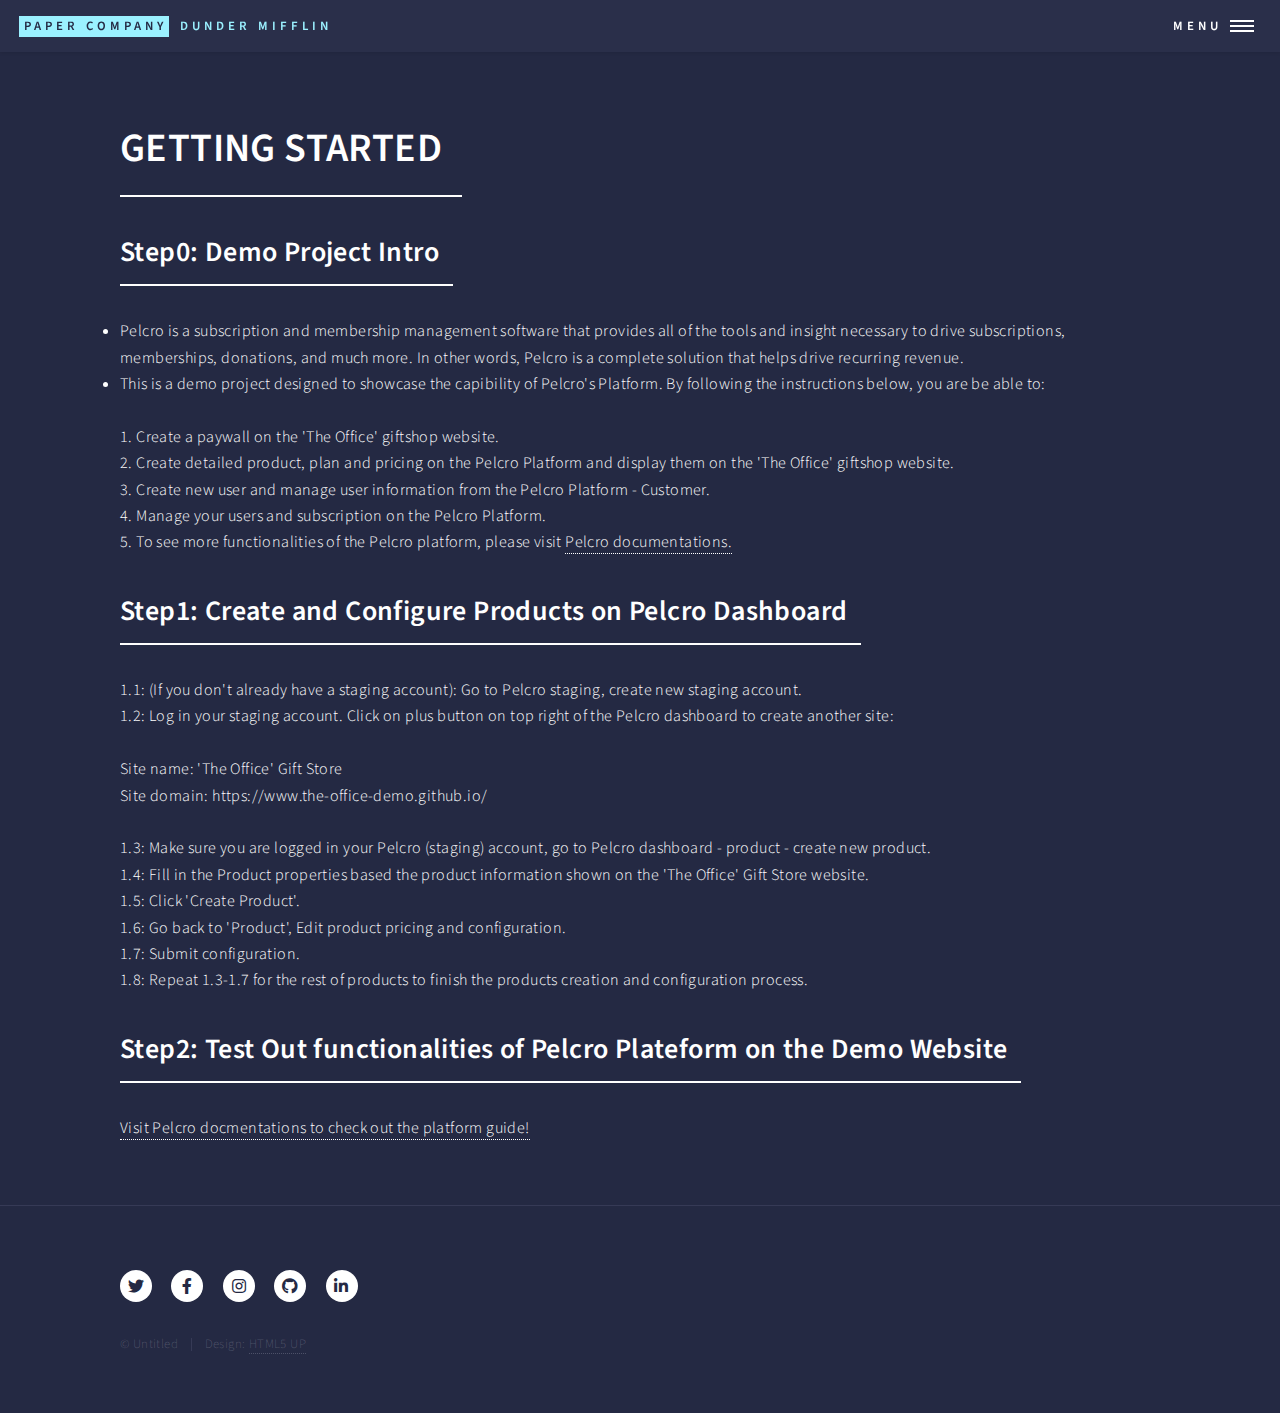
==== commit ef08341d: "updated getstarted guide" ====
--- a/instructions.html
+++ b/instructions.html
@@ -6,7 +6,7 @@
 -->
 <html>
 	<head>
-			<title>README</title>
+			<title>GETTING STARTED</title>
 		<meta charset="utf-8" />
 		<meta name="viewport" content="width=device-width, initial-scale=1, user-scalable=no" />
 		<link rel="stylesheet" href="assets/css/main.css" />
@@ -29,7 +29,7 @@
 					<nav id="menu">
 						<ul class="links">
 							<li><a href="index.html">Home</a></li>
-							<li><a href="instructions.html">READ ME</a></li>
+							<li><a href="instructions.html">GETTING STARTED</a></li>
 						</ul>
 						<ul class="actions stacked">
 							<li><a href="index.html?view=register" class="button primary fit">Sign Up</a></li>
@@ -48,7 +48,7 @@
 
 
 									<header class="major">
-										<h1>READ ME</h1>
+										<h1>GETTING STARTED</h1>
 									</header>
 
 
@@ -56,29 +56,39 @@
 										<h2>Step0: Demo Project Intro</h1>
 
 									</header>
-										<p>This is a demo project designed to showcase the capibility of Pelcro's Platform. By following the instructions below, you are be able to: <br>
+										<p><li>Pelcro is a subscription and membership management software that provides all of the tools and insight necessary to drive subscriptions,
+											memberships, donations, and much more. In other words, Pelcro is a complete solution that helps drive recurring revenue. </li>
+											<li>This is a demo project designed to showcase the capibility of Pelcro's Platform. By following the instructions below, you are be able to: </li><br>
+
 											1. Create a paywall on the 'The Office' giftshop website. <br>
 											2. Create detailed product, plan and pricing on the Pelcro Platform and display them on the 'The Office' giftshop website. <br>
 											3. Create new user and manage user information from the Pelcro Platform - Customer. <br>
-											4. And more. </p>
+											4. Manage your users and subscription on the Pelcro Platform.<br>
+											5. To see more functionalities of the Pelcro platform, please visit <a href="https://docs.pelcro.com/docs"> Pelcro documentations. </a> </p>
 
 
 									<header class="major">
 										<h2>Step1: Create and Configure Products on Pelcro Dashboard</h1>
 
 									</header>
-									<p>1.1: Go to Pelcro dashboard, create new account.<br>
+									<p>1.1: (If you don't already have a staging account): Go to Pelcro staging, create new staging account.<br>
 
-										1.2: Click on plus button on top right of the Pelcro dashboard to create another site: <br>
+										1.2: Log in your staging account.
+										Click on plus button on top right of the Pelcro dashboard to create another site: <br>
 										<br>
 										Site name: 'The Office' Gift Store <br>
-										Site domain: [insert domain] <br><br>
+										Site domain: https://www.the-office-demo.github.io/ <br><br>
 										1.3: Make sure you are logged in your Pelcro (staging) account, go to Pelcro dashboard - product - create new product. <br>
 										1.4: Fill in the Product properties based the product information shown on the 'The Office' Gift Store website. <br>
 										1.5: Click 'Create Product'. <br>
-										1.6: Go back to 'Product', Edit product configuration. <br>
+										1.6: Go back to 'Product', Edit product pricing and configuration. <br>
 										1.7: Submit configuration. <br>
-										1.8: Repeat step 1.3-1.7 for the rest of products to finish the products creation and configuration process.
+										1.8: Repeat 1.3-1.7 for the rest of products to finish the products creation and configuration process. <br>
+
+
+
+
+
 
 
 									</p>
@@ -86,10 +96,10 @@
 
 
 									<header class="major">
-										<h2>Step2: Observe the Paywall, Products on the Demo Website</h1>
+										<h2>Step2: Test Out functionalities of Pelcro Plateform on the Demo Website</h1>
 
 									</header>
-										<p>Interdum et malesuada fames ac ante ipsum primis in faucibus. Pellentesque venenatis dolor imperdiet dolor mattis sagittis. Praesent rutrum sem diam, vitae egestas enim auctor sit amet. Pellentesque leo mauris, consectetur id ipsum sit amet, fersapien risus, commodo eget turpis at, elementum convallis elit. Pellentesque enim turpis, hendrerit tristique lorem ipsum dolor.</p>
+										<p><a href="https://docs.pelcro.com/docs">Visit Pelcro docmentations to check out the platform guide!</a></p>
 
 
 
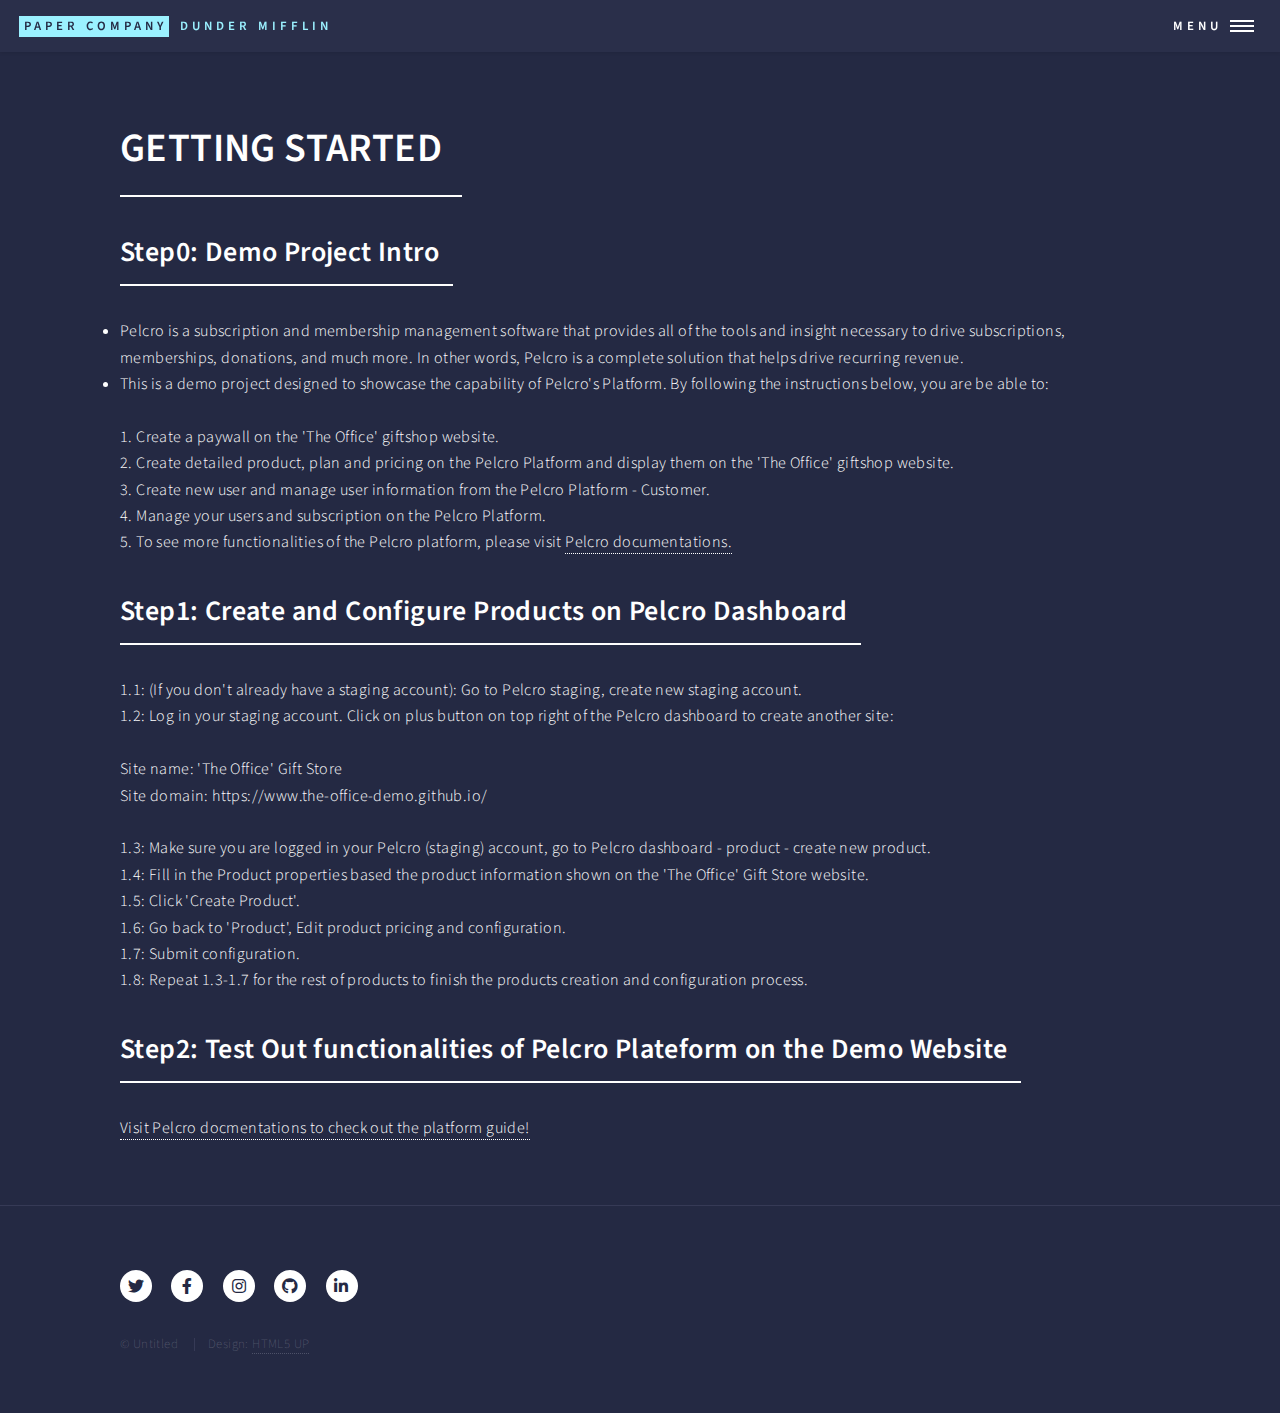
==== commit b0f1e856: "updated project intro" ====
--- a/instructions.html
+++ b/instructions.html
@@ -5,85 +5,90 @@
 	Free for personal and commercial use under the CCA 3.0 license (html5up.net/license)
 -->
 <html>
-	<head>
-			<title>GETTING STARTED</title>
-		<meta charset="utf-8" />
-		<meta name="viewport" content="width=device-width, initial-scale=1, user-scalable=no" />
-		<link rel="stylesheet" href="assets/css/main.css" />
-		<noscript><link rel="stylesheet" href="assets/css/noscript.css" /></noscript>
-	</head>
-	<body class="is-preload">
 
-		<!-- Wrapper -->
-			<div id="wrapper">
+<head>
+	<title>GETTING STARTED</title>
+	<meta charset="utf-8" />
+	<meta name="viewport" content="width=device-width, initial-scale=1, user-scalable=no" />
+	<link rel="stylesheet" href="assets/css/main.css" />
+	<noscript>
+		<link rel="stylesheet" href="assets/css/noscript.css" /></noscript>
+</head>
 
-				<!-- Header -->
-					<header id="header">
-						<a href="index.html" class="logo"><strong>Paper Company</strong> <span>Dunder Mifflin</span></a>
-						<nav>
-							<a href="#menu">Menu</a>
-						</nav>
-					</header>
+<body class="is-preload">
 
-				<!-- Menu -->
-					<nav id="menu">
-						<ul class="links">
-							<li><a href="index.html">Home</a></li>
-							<li><a href="instructions.html">GETTING STARTED</a></li>
-						</ul>
-						<ul class="actions stacked">
-							<li><a href="index.html?view=register" class="button primary fit">Sign Up</a></li>
-							<li><a href="index.html?view=login" class="button fit">Log In</a></li>
-						</ul>
-					</nav>
+	<!-- Wrapper -->
+	<div id="wrapper">
 
-				<!-- Main -->
-					<div id="main" class="alt">
+		<!-- Header -->
+		<header id="header">
+			<a href="index.html" class="logo"><strong>Paper Company</strong> <span>Dunder Mifflin</span></a>
+			<nav>
+				<a href="#menu">Menu</a>
+			</nav>
+		</header>
 
-						<!-- One -->
-							<section id="one">
-								<div class="inner">
+		<!-- Menu -->
+		<nav id="menu">
+			<ul class="links">
+				<li><a href="index.html">Home</a></li>
+				<li><a href="instructions.html">GETTING STARTED</a></li>
+			</ul>
+			<ul class="actions stacked">
+				<li><a href="index.html?view=register" class="button primary fit">Sign Up</a></li>
+				<li><a href="index.html?view=login" class="button fit">Log In</a></li>
+			</ul>
+		</nav>
+
+		<!-- Main -->
+		<div id="main" class="alt">
+
+			<!-- One -->
+			<section id="one">
+				<div class="inner">
 
 
 
 
-									<header class="major">
-										<h1>GETTING STARTED</h1>
-									</header>
+					<header class="major">
+						<h1>GETTING STARTED</h1>
+					</header>
 
 
-									<header class="major">
-										<h2>Step0: Demo Project Intro</h1>
+					<header class="major">
+						<h2>Step0: Demo Project Intro</h1>
 
-									</header>
-										<p><li>Pelcro is a subscription and membership management software that provides all of the tools and insight necessary to drive subscriptions,
-											memberships, donations, and much more. In other words, Pelcro is a complete solution that helps drive recurring revenue. </li>
-											<li>This is a demo project designed to showcase the capibility of Pelcro's Platform. By following the instructions below, you are be able to: </li><br>
+					</header>
+					<p>
+						<li>Pelcro is a subscription and membership management software that provides all of the tools and insight necessary to drive subscriptions,
+							memberships, donations, and much more. In other words, Pelcro is a complete solution that helps drive recurring revenue. </li>
+						<li>This is a demo project designed to showcase the capability of Pelcro's Platform. By following the instructions below, you are be able to: </li><br>
 
-											1. Create a paywall on the 'The Office' giftshop website. <br>
-											2. Create detailed product, plan and pricing on the Pelcro Platform and display them on the 'The Office' giftshop website. <br>
-											3. Create new user and manage user information from the Pelcro Platform - Customer. <br>
-											4. Manage your users and subscription on the Pelcro Platform.<br>
-											5. To see more functionalities of the Pelcro platform, please visit <a href="https://docs.pelcro.com/docs"> Pelcro documentations. </a> </p>
+						1. Create a paywall on the 'The Office' giftshop website. <br>
+						2. Create detailed product, plan and pricing on the Pelcro Platform and display them on the 'The Office' giftshop website. <br>
+						3. Create new user and manage user information from the Pelcro Platform - Customer. <br>
+						4. Manage your users and subscription on the Pelcro Platform.<br>
+						5. To see more functionalities of the Pelcro platform, please visit <a href="https://docs.pelcro.com/docs"> Pelcro documentations. </a>
+					</p>
 
 
-									<header class="major">
-										<h2>Step1: Create and Configure Products on Pelcro Dashboard</h1>
+					<header class="major">
+						<h2>Step1: Create and Configure Products on Pelcro Dashboard</h1>
 
-									</header>
-									<p>1.1: (If you don't already have a staging account): Go to Pelcro staging, create new staging account.<br>
+					</header>
+					<p>1.1: (If you don't already have a staging account): Go to Pelcro staging, create new staging account.<br>
 
-										1.2: Log in your staging account.
-										Click on plus button on top right of the Pelcro dashboard to create another site: <br>
-										<br>
-										Site name: 'The Office' Gift Store <br>
-										Site domain: https://www.the-office-demo.github.io/ <br><br>
-										1.3: Make sure you are logged in your Pelcro (staging) account, go to Pelcro dashboard - product - create new product. <br>
-										1.4: Fill in the Product properties based the product information shown on the 'The Office' Gift Store website. <br>
-										1.5: Click 'Create Product'. <br>
-										1.6: Go back to 'Product', Edit product pricing and configuration. <br>
-										1.7: Submit configuration. <br>
-										1.8: Repeat 1.3-1.7 for the rest of products to finish the products creation and configuration process. <br>
+						1.2: Log in your staging account.
+						Click on plus button on top right of the Pelcro dashboard to create another site: <br>
+						<br>
+						Site name: 'The Office' Gift Store <br>
+						Site domain: https://www.the-office-demo.github.io/ <br><br>
+						1.3: Make sure you are logged in your Pelcro (staging) account, go to Pelcro dashboard - product - create new product. <br>
+						1.4: Fill in the Product properties based the product information shown on the 'The Office' Gift Store website. <br>
+						1.5: Click 'Create Product'. <br>
+						1.6: Go back to 'Product', Edit product pricing and configuration. <br>
+						1.7: Submit configuration. <br>
+						1.8: Repeat 1.3-1.7 for the rest of products to finish the products creation and configuration process. <br>
 
 
 
@@ -91,50 +96,52 @@
 
 
 
-									</p>
+					</p>
 
 
 
-									<header class="major">
-										<h2>Step2: Test Out functionalities of Pelcro Plateform on the Demo Website</h1>
+					<header class="major">
+						<h2>Step2: Test Out functionalities of Pelcro Plateform on the Demo Website</h1>
 
-									</header>
-										<p><a href="https://docs.pelcro.com/docs">Visit Pelcro docmentations to check out the platform guide!</a></p>
+					</header>
+					<p><a href="https://docs.pelcro.com/docs">Visit Pelcro docmentations to check out the platform guide!</a></p>
 
 
 
-							</section>
+			</section>
 
-					</div>
+		</div>
 
 
 
-				<!-- Footer -->
-					<footer id="footer">
-						<div class="inner">
-							<ul class="icons">
-								<li><a href="#" class="icon brands alt fa-twitter"><span class="label">Twitter</span></a></li>
-								<li><a href="#" class="icon brands alt fa-facebook-f"><span class="label">Facebook</span></a></li>
-								<li><a href="#" class="icon brands alt fa-instagram"><span class="label">Instagram</span></a></li>
-								<li><a href="#" class="icon brands alt fa-github"><span class="label">GitHub</span></a></li>
-								<li><a href="#" class="icon brands alt fa-linkedin-in"><span class="label">LinkedIn</span></a></li>
-							</ul>
-							<ul class="copyright">
-								<li>&copy; Untitled</li><li>Design: <a href="https://html5up.net">HTML5 UP</a></li>
-							</ul>
-						</div>
-					</footer>
+		<!-- Footer -->
+		<footer id="footer">
+			<div class="inner">
+				<ul class="icons">
+					<li><a href="#" class="icon brands alt fa-twitter"><span class="label">Twitter</span></a></li>
+					<li><a href="#" class="icon brands alt fa-facebook-f"><span class="label">Facebook</span></a></li>
+					<li><a href="#" class="icon brands alt fa-instagram"><span class="label">Instagram</span></a></li>
+					<li><a href="#" class="icon brands alt fa-github"><span class="label">GitHub</span></a></li>
+					<li><a href="#" class="icon brands alt fa-linkedin-in"><span class="label">LinkedIn</span></a></li>
+				</ul>
+				<ul class="copyright">
+					<li>&copy; Untitled</li>
+					<li>Design: <a href="https://html5up.net">HTML5 UP</a></li>
+				</ul>
+			</div>
+		</footer>
 
-			</div>
+	</div>
 
-		<!-- Scripts -->
-			<script src="assets/js/jquery.min.js"></script>
-			<script src="assets/js/jquery.scrolly.min.js"></script>
-			<script src="assets/js/jquery.scrollex.min.js"></script>
-			<script src="assets/js/browser.min.js"></script>
-			<script src="assets/js/breakpoints.min.js"></script>
-			<script src="assets/js/util.js"></script>
-			<script src="assets/js/main.js"></script>
+	<!-- Scripts -->
+	<script src="assets/js/jquery.min.js"></script>
+	<script src="assets/js/jquery.scrolly.min.js"></script>
+	<script src="assets/js/jquery.scrollex.min.js"></script>
+	<script src="assets/js/browser.min.js"></script>
+	<script src="assets/js/breakpoints.min.js"></script>
+	<script src="assets/js/util.js"></script>
+	<script src="assets/js/main.js"></script>
 
-	</body>
+</body>
+
 </html>
--- a/assets/css/main.css
+++ b/assets/css/main.css
@@ -6,6 +6,13 @@
 	html5up.net | @ajlkn
 	Free for personal and commercial use under the CCA 3.0 license (html5up.net/license)
 */
+
+
+
+
+
+
+
 
 html, body, div, span, applet, object,
 iframe, h1, h2, h3, h4, h5, h6, p, blockquote,
@@ -3949,4 +3956,4 @@
 			transform: none;
 			opacity: 1;
 			visibility: visible;
-		}+		}
